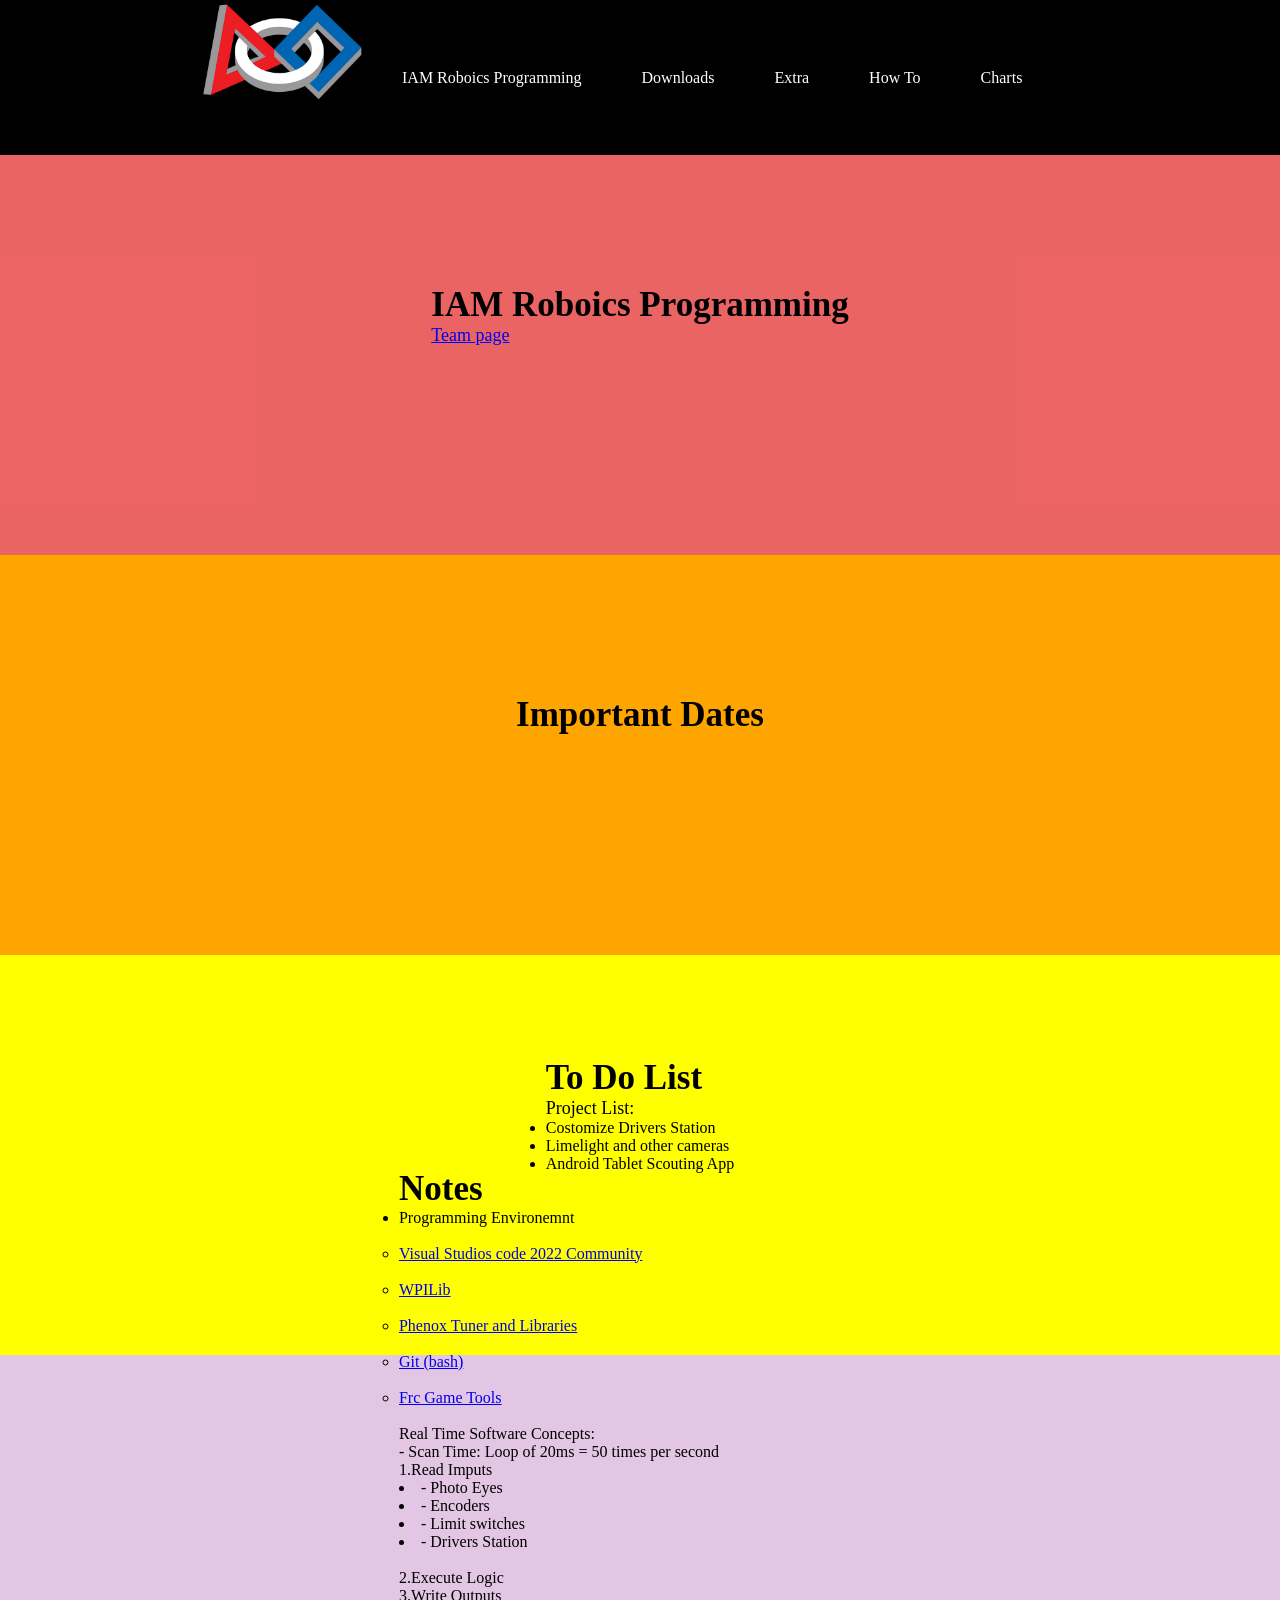
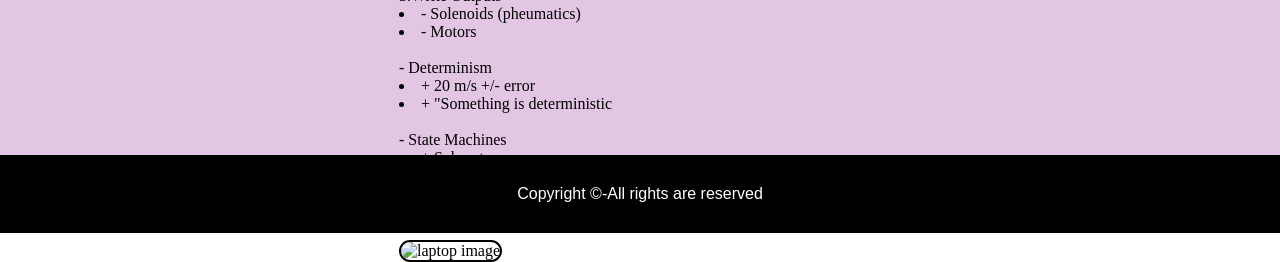
==== index.html @ 9db8d790 "more files" ====
<!-- Document type is HTML -->
<!DOCTYPE html> 

<!-- Beginning of document-->
<html lang="en">

<head>
    <title>
        IAM Robotics 4810
    </title>
    <link href="css/styles.css" rel="stylesheet">


        <link href="css/styles.css" rel="stylesheet">
        <link rel="icon" type="image/x-icon" href="images/favicon.ico.png">
  
        <!-- So info displays correctly on all devices/computers -->
        <meta charset="UTF-8">
        <meta http-equiv="X-UA-Compatible" content="IE=edge">
        <meta name="viewport" content="width=device-width, initial-scale=1.0">


</head>

<body>
    <nav class="navbar background">
        <ul class="nav-list">
            <div class="logo">
                <img src="images/first.png.webp">
            </div>

                <li><a href="#prg">IAM Roboics Programming</a></li>   
                <li><a href="html/downloads.html">Downloads</a></li>
                <li><a href="html/extra.html">Extra</a></li>
                <li><a href="html/how_to.html">How To</a></li>
                <li><a href="#charts">Charts</a></li>

        </ul>
    </nav>

    <!----------------------------------------------------------------------------------------------------------------------------
    ------------------------------------------------------------------------------------------------------------------------------
    ----------------------------------------------------------------------------------------------------------------------------->

    <section class="firstsection">
        <div class="box-main">
            <div class="firstHalf">
                <h1 class="text-big" id="prg">
                    IAM Roboics Programming
                </h1>
                <p class="text-small">
                    <a href="https://www.iamrobot4810.org/">Team page</a>
                </p>
 
 
            </div>
        </div>
    </section>
 
<!----------------------------------------------------------------------------------------------------------------------------
------------------------------------------------------------------------------------------------------------------------------
----------------------------------------------------------------------------------------------------------------------------->

    <section class="secondsection">
        <div class="box-main">
            <div class="secondHalf">
                <h1 class="text-big" id="dates">
                    Important Dates
                </h1>
                <p class="text-small">
        
                </p>
  
            </div>
        </div>
    </section>


    <!----------------------------------------------------------------------------------------------------------------------------
    ------------------------------------------------------------------------------------------------------------------------------
    ----------------------------------------------------------------------------------------------------------------------------->

    <section class="thirdsection">
        <div class="box-main">
            <div class="secondHalf">
                <h1 class="text-big" id="todo">
                    To Do List
                </h1>
                <p class="text-small">
                    
                    Project List:
                    <ul>
                        <li>Costomize Drivers Station</li>
                        <li>Limelight and other cameras</li>
                        <li>Android Tablet Scouting App</li>
                    </ul>
                </p>
            </div>
        </div>
    </section>


    <!----------------------------------------------------------------------------------------------------------------------------
    ------------------------------------------------------------------------------------------------------------------------------
    ----------------------------------------------------------------------------------------------------------------------------->

    <!--
    <section class="fourthsection">
        <div class="box-main">
            <div class="secondHalf">
                <h1 class="text-big" id="downloads">
                    Downloads
                </h1>
                <p class="text-small">

                    <li><a href="https://visualstudio.microsoft.com/thank-you-downloading-visual-studio/?sku=Community&channel=Release&version=VS2022&source=VSLandingPage&cid=2030&passive=false">Visual Studios Community </a></li>
                    <br>
                    <li><a href="https://https://github.com/wpilibsuite/allwpilib/releases/tag/v2022.4.1">WPILIB</a></li>
                    <br>
                    <li><a href="https://git-scm.com/downloads">Git</a></li>
                    <br>
                    <li><a href="https://store.ctr-electronics.com/software/">Phoenix libraries and tuner</a></li>
                    <br>
                    <li><a href="https://www.ni.com/en-us/support/downloads/drivers/download.frc-game-tools.html#440024/">Frc game tools</a></li>
                    <br>

                </p>
 
 
            </div>
        </div>
    </section>
    -->


    <section class="sixthsection">
        <div class="box-main">
            <div class="secondHalf">
                <h1 class="text-big" id="notes">
                    Notes
                    <br>
                </h1>
                <p class="text-small">

                    <ul>
                        <li>Programming Environemnt</li>
                        <br>
                            <ul>

                                <li>
                                    <a href="https://visualstudio.microsoft.com/vs/community/">Visual Studios code 2022 Community</a>
                                </li>
                                <br>
                                <li>
                                    <a href="https://github.com/wpilibsuite/allwpilib/releases">WPILib</a>
                                </li>   
                                <br>                       
                                <li>
                                    <a href="https://store.ctr-electronics.com/software/">Phenox Tuner and Libraries</a>
                                </li>
                                <br>
                                <li> 
                                    <a href="https://git-scm.com/downloads">Git (bash)</a>
                                </li>
                                <br>
                                <li>
                                    <a href="https://www.ni.com/en-us/support/downloads/drivers/download.frc-game-tools.html#440024">Frc Game Tools</a>
                                </li>
                                <br>
                    

                                </li>
                            </ul>
                    </ul>


                    Real Time Software Concepts:
                    <br>
                    - Scan Time: Loop of 20ms = 50 times per second
                    <br>
                            1.Read Imputs
                                <li>- Photo Eyes</li>
                                <li> - Encoders</li>
                                <li> - Limit switches</li>
                                <li>- Drivers Station</li>
                                <br>
                            2.Execute Logic
                            <br>
                            3.Write Outputs
                            <br>
                            <li>- Solenoids (pheumatics)</li>
                            <li>- Motors</li>
                            <br>
            

                    - Determinism
                         <li>+ 20 m/s +/- error</li>
                         <li>+ "Something is deterministic</li>
                        <br>


                    - State Machines
                        <li>+ Subsystems</li>
                        <li>+ Chassis (stands alone w/ 4 motors. Does not share with anything else)</li> 
                        <br>

                        - Sensors (inputs and outputs)
                        <br>
                            
 
        <div class="thumbnail">
            <img src="img.png" alt="laptop image">
        </div>
    </section>
 
    <footer class="background">
        <p class="text-footer">
            Copyright ©-All rights are reserved
        </p>
 
 
    </footer>
</body>
 
<!-- End of document-->
</html>
---- css/styles.css ----
/*
<style>
*/

    * {
        margin: 0;
        padding: 0;
    }
 
    .navbar {
        display: flex;
        align-items: center;
        justify-content: center;
        position: sticky;
        top: 0;
        cursor: pointer;
    }
 
    .background {
        background: black;
        background-blend-mode: darken;
        background-size: cover;
    }
 
    .nav-list {
        width: 70%;
        display: flex;
        align-items: center;
    }
 
    .logo {
        display: flex;
        justify-content: center;
        align-items: center;
    }
 
    .logo img {
        width: 180px;
        border-radius: 50px;
    }
 
    .nav-list li {
        list-style: none;
        padding: 26px 30px;
    }
 
    .nav-list li a {
        text-decoration: none;
        color: white;
    }
 
    .nav-list li a:hover {
        color: grey;
    }
 
    .rightnav {
        width: 30%;
        text-align: right;
    }
 
   /*
    #search {
        padding: 5px;
        font-size: 17px;
        border: 2px solid grey;
        border-radius: 9px;
    }
    */
 
    .firstsection {
        background-color: rgba(227, 31, 31, 0.692);
        height: 400px;
    }
 
    .secondsection {
        background-color: orange;
        height: 400px;
    }

    .thirdsection {
      background-color: yellow;
      height: 400px;
    }

    .fourthsection {
        background-color: green;
        height: 400px;
    }

    .fifthsection {
        background-color: rgba(0, 0, 255, 0.207);
        height: 400px;
    }
    .sixthsection {
        background-color: rgba(128, 0, 128, 0.223);
        height: 400px;
    }

    .seventhsection {
        background-color: plum;
        height: 400px;
    }




    .box-main {
        display: flex;
        justify-content: center;
        align-items: center;
        color: black;
        max-width: 80%;
        margin: auto;
        height: 80%;
    }
 
    .firsthalf {
        width: 100%;
        display: flex;
        flex-direction: column;
        justify-content: center;
    }
 
    .secondhalf {
        width: 30%;
    }
 
    .secondhalf img {
        width: 70%;
        border: 4px solid white;
        border-radius: 150px;
        display: block;
        margin: auto;
    }
 
    .text-big {
        font-family: 'Piazzolla', serif;
        font-weight: bold;
        font-size: 35px;
    }
 
    .text-small {
        font-size: 18px;
        color: black;
    }
 
    .btn {
        padding: 8px 20px;
        margin: 7px 0;
        border: 2px solid white;
        border-radius: 8px;
        background: none;
        color: white;
        cursor: pointer;
    }
 
    .btn-sm {
        padding: 6px 10px;
        vertical-align: middle;
    }
 
    .section {
        height: 400px;
        display: flex;
        align-items: center;
        justify-content: center;
        max-width: 90%;
        margin: auto;
    }
 
    .section-Left {
        flex-direction: row-reverse;
    }
 
    .paras {
        padding: 0px 65px;
    }
 
    .thumbnail img {
        width: 250px;
        border: 2px solid black;
        border-radius: 26px;
        margin-top: 19px;
    }
 
    .center {
        text-align: center;
    }
 
    .text-footer {
        text-align: center;
        padding: 30px 0;
        font-family: 'Ubuntu', sans-serif;
        display: flex;
        justify-content: center;
        color: white;
    }

/*
  </style>
*/










/*
body {
    background-color: rgb(255, 255, 255);
    border: 2px rgb(102, 83, 231);
    padding: 30px;
  }
  h1 {
    color: rgb(0, 0, 0);
  }
  p {
    color: rgb(0, 0, 0);
  }



  ul {
    list-style-type: none;
    margin: 0;
    padding: 0;
    overflow: hidden;
    background-color: rgb(255, 255, 255);
  }
  
  li {
    float: left;
  }
  
  li a {
    display: block;
    color: rgba(141, 145, 242, 0.342);
    text-align: center;
    padding: 14px 16px;
    text-decoration: none;
  }

  */
  
  /* Change the link color to #111 (black) on hover */

  /*
  li a:hover {
    background-color: rgba(17, 17, 17, 0.299);
  }

  .active {
    background-color: #04AA6D;
    color: white;
  }

  */
---- css/styles.css ----
/*
<style>
*/

    * {
        margin: 0;
        padding: 0;
    }
 
    .navbar {
        display: flex;
        align-items: center;
        justify-content: center;
        position: sticky;
        top: 0;
        cursor: pointer;
    }
 
    .background {
        background: black;
        background-blend-mode: darken;
        background-size: cover;
    }
 
    .nav-list {
        width: 70%;
        display: flex;
        align-items: center;
    }
 
    .logo {
        display: flex;
        justify-content: center;
        align-items: center;
    }
 
    .logo img {
        width: 180px;
        border-radius: 50px;
    }
 
    .nav-list li {
        list-style: none;
        padding: 26px 30px;
    }
 
    .nav-list li a {
        text-decoration: none;
        color: white;
    }
 
    .nav-list li a:hover {
        color: grey;
    }
 
    .rightnav {
        width: 30%;
        text-align: right;
    }
 
   /*
    #search {
        padding: 5px;
        font-size: 17px;
        border: 2px solid grey;
        border-radius: 9px;
    }
    */
 
    .firstsection {
        background-color: rgba(227, 31, 31, 0.692);
        height: 400px;
    }
 
    .secondsection {
        background-color: orange;
        height: 400px;
    }

    .thirdsection {
      background-color: yellow;
      height: 400px;
    }

    .fourthsection {
        background-color: green;
        height: 400px;
    }

    .fifthsection {
        background-color: rgba(0, 0, 255, 0.207);
        height: 400px;
    }
    .sixthsection {
        background-color: rgba(128, 0, 128, 0.223);
        height: 400px;
    }

    .seventhsection {
        background-color: plum;
        height: 400px;
    }




    .box-main {
        display: flex;
        justify-content: center;
        align-items: center;
        color: black;
        max-width: 80%;
        margin: auto;
        height: 80%;
    }
 
    .firsthalf {
        width: 100%;
        display: flex;
        flex-direction: column;
        justify-content: center;
    }
 
    .secondhalf {
        width: 30%;
    }
 
    .secondhalf img {
        width: 70%;
        border: 4px solid white;
        border-radius: 150px;
        display: block;
        margin: auto;
    }
 
    .text-big {
        font-family: 'Piazzolla', serif;
        font-weight: bold;
        font-size: 35px;
    }
 
    .text-small {
        font-size: 18px;
        color: black;
    }
 
    .btn {
        padding: 8px 20px;
        margin: 7px 0;
        border: 2px solid white;
        border-radius: 8px;
        background: none;
        color: white;
        cursor: pointer;
    }
 
    .btn-sm {
        padding: 6px 10px;
        vertical-align: middle;
    }
 
    .section {
        height: 400px;
        display: flex;
        align-items: center;
        justify-content: center;
        max-width: 90%;
        margin: auto;
    }
 
    .section-Left {
        flex-direction: row-reverse;
    }
 
    .paras {
        padding: 0px 65px;
    }
 
    .thumbnail img {
        width: 250px;
        border: 2px solid black;
        border-radius: 26px;
        margin-top: 19px;
    }
 
    .center {
        text-align: center;
    }
 
    .text-footer {
        text-align: center;
        padding: 30px 0;
        font-family: 'Ubuntu', sans-serif;
        display: flex;
        justify-content: center;
        color: white;
    }

/*
  </style>
*/










/*
body {
    background-color: rgb(255, 255, 255);
    border: 2px rgb(102, 83, 231);
    padding: 30px;
  }
  h1 {
    color: rgb(0, 0, 0);
  }
  p {
    color: rgb(0, 0, 0);
  }



  ul {
    list-style-type: none;
    margin: 0;
    padding: 0;
    overflow: hidden;
    background-color: rgb(255, 255, 255);
  }
  
  li {
    float: left;
  }
  
  li a {
    display: block;
    color: rgba(141, 145, 242, 0.342);
    text-align: center;
    padding: 14px 16px;
    text-decoration: none;
  }

  */
  
  /* Change the link color to #111 (black) on hover */

  /*
  li a:hover {
    background-color: rgba(17, 17, 17, 0.299);
  }

  .active {
    background-color: #04AA6D;
    color: white;
  }

  */
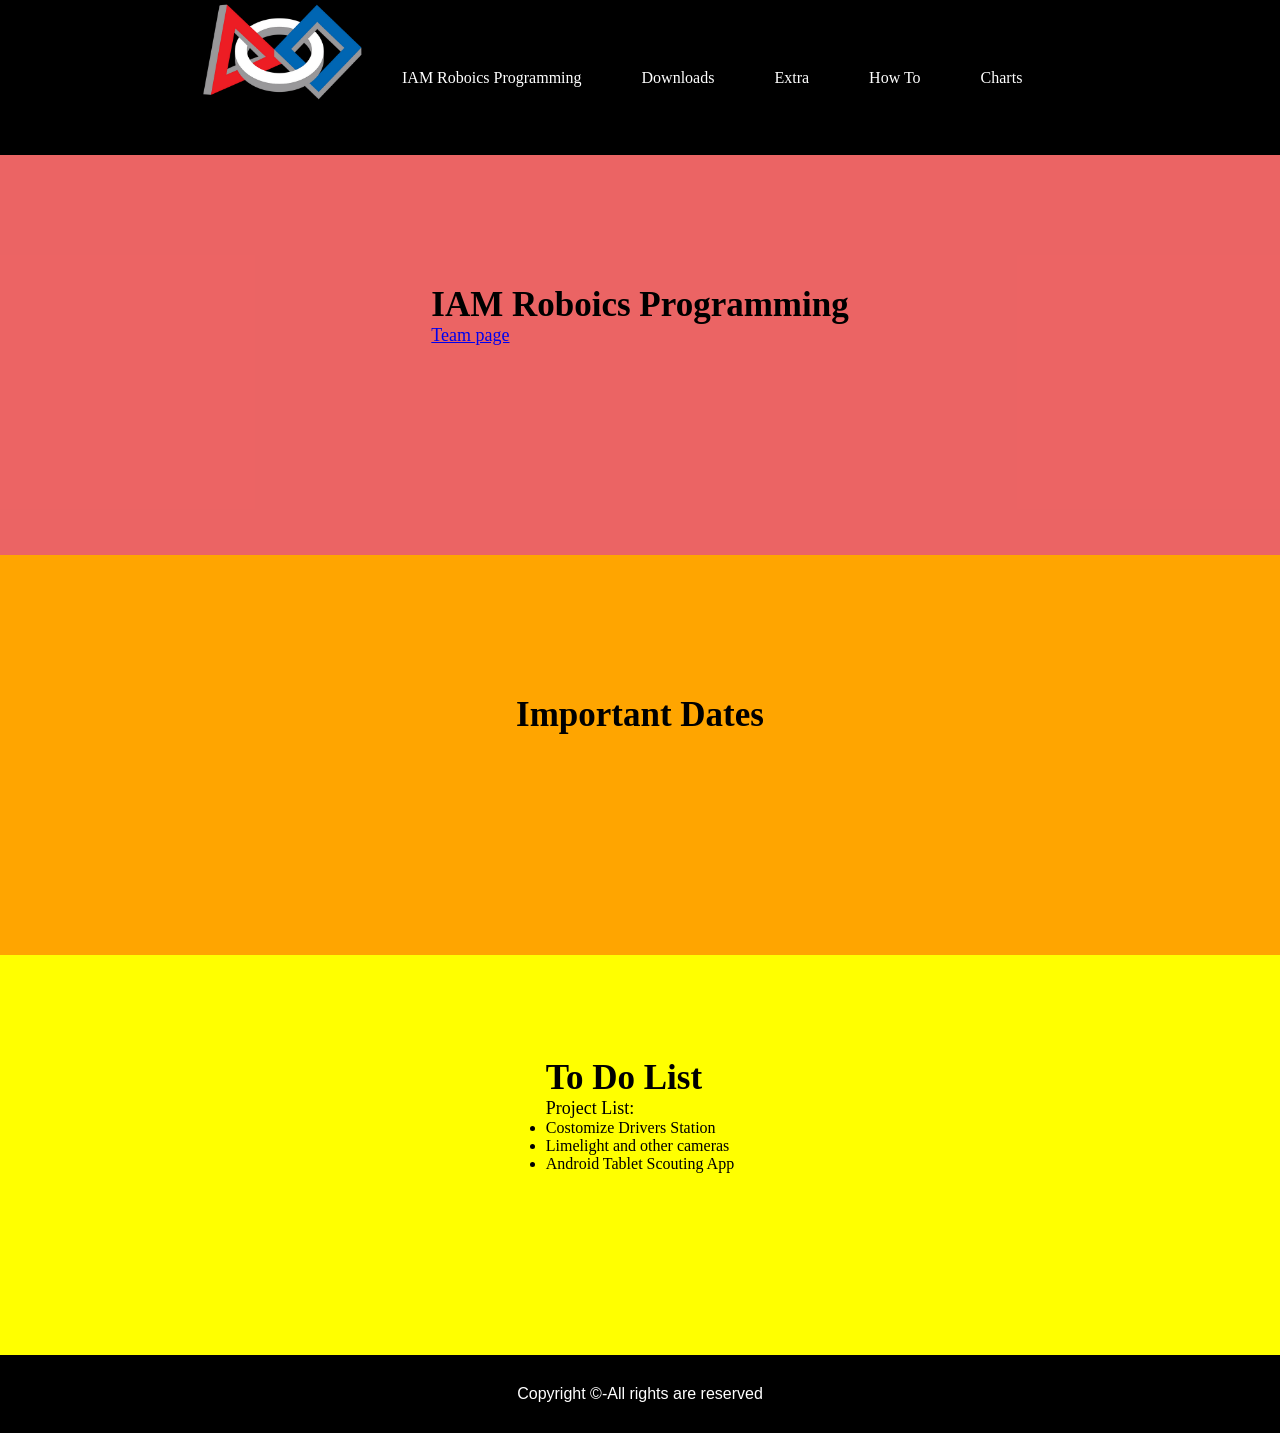
==== commit 36d5f8ed: "Update index.html" ====
--- a/index.html
+++ b/index.html
@@ -133,6 +133,8 @@
     </section>
     -->
 
+
+    <!--
 
     <section class="sixthsection">
         <div class="box-main">
@@ -213,15 +215,12 @@
             <img src="img.png" alt="laptop image">
         </div>
     </section>
+-->
  
     <footer class="background">
         <p class="text-footer">
             Copyright ©-All rights are reserved
         </p>
- 
- 
     </footer>
 </body>
- 
-<!-- End of document-->
-</html>
+</html>  <!-- End of document-->
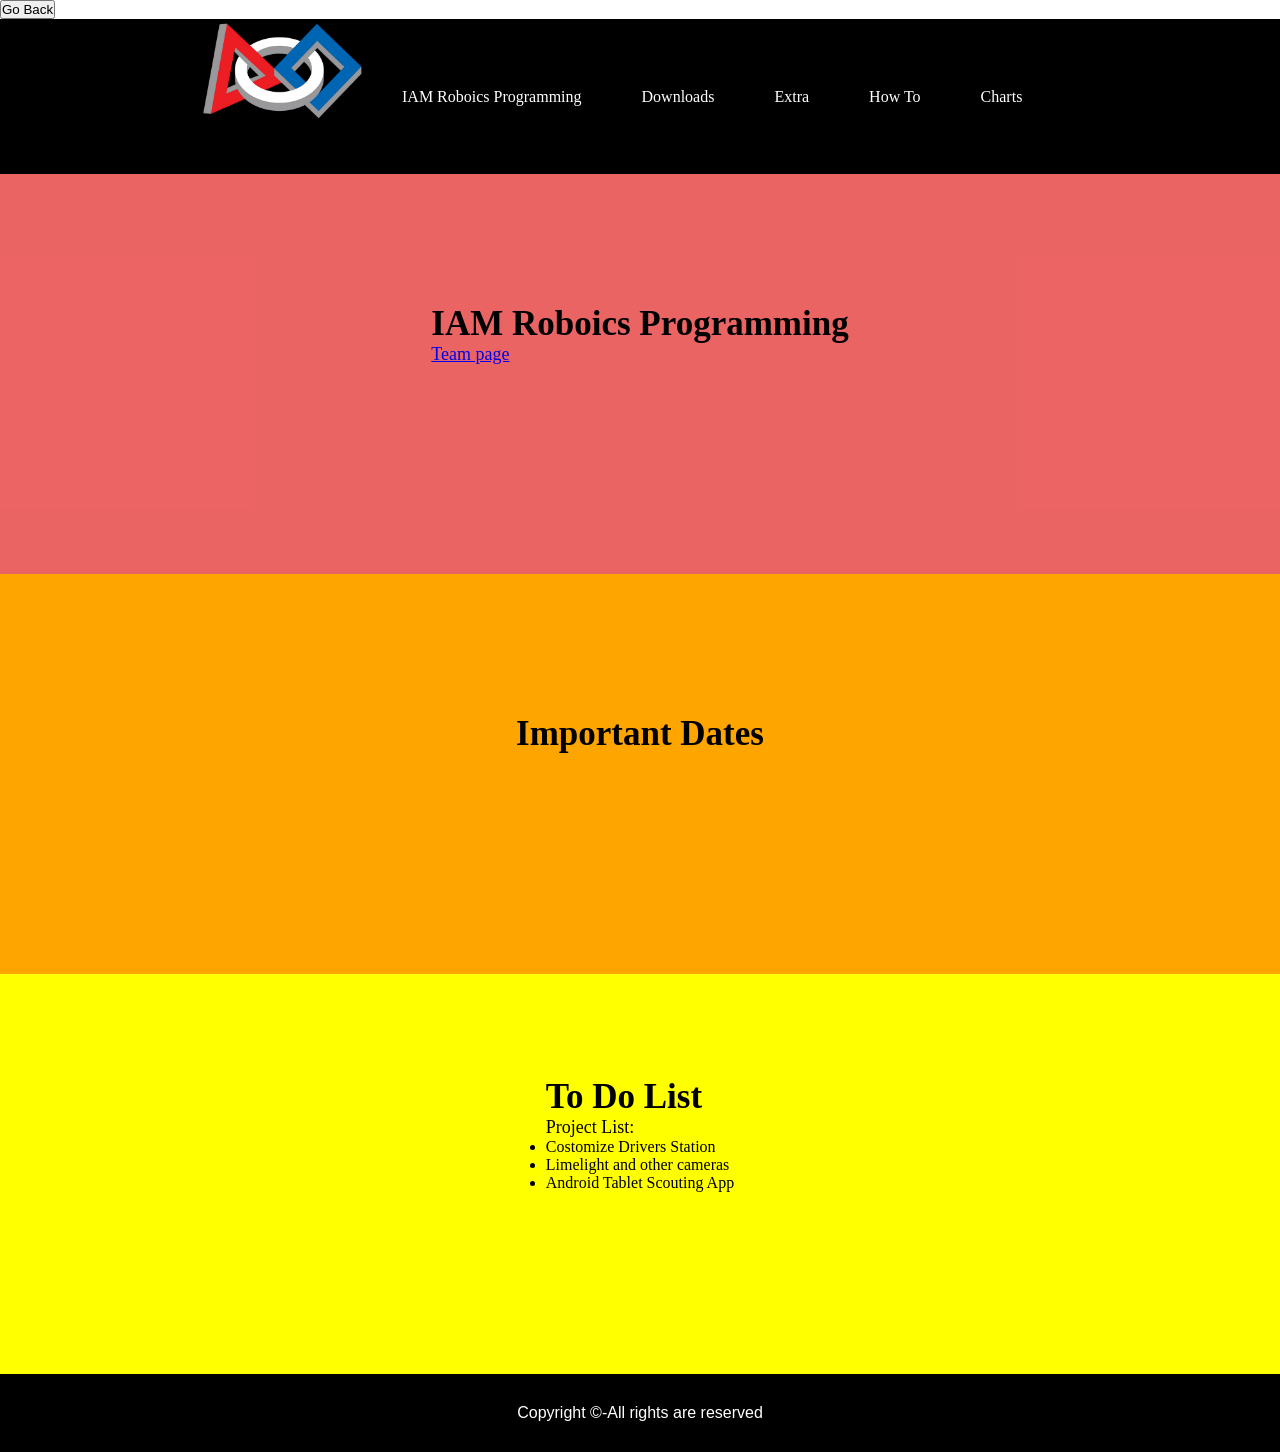
==== commit 81894e4d: "yay" ====
--- a/index.html
+++ b/index.html
@@ -1,9 +1,9 @@
-
 <!-- Document type is HTML -->
 <!DOCTYPE html> 
 
 <!-- Beginning of document-->
 <html lang="en">
+    <button onclick="history.back()">Go Back</button>
 
 <head>
     <title>
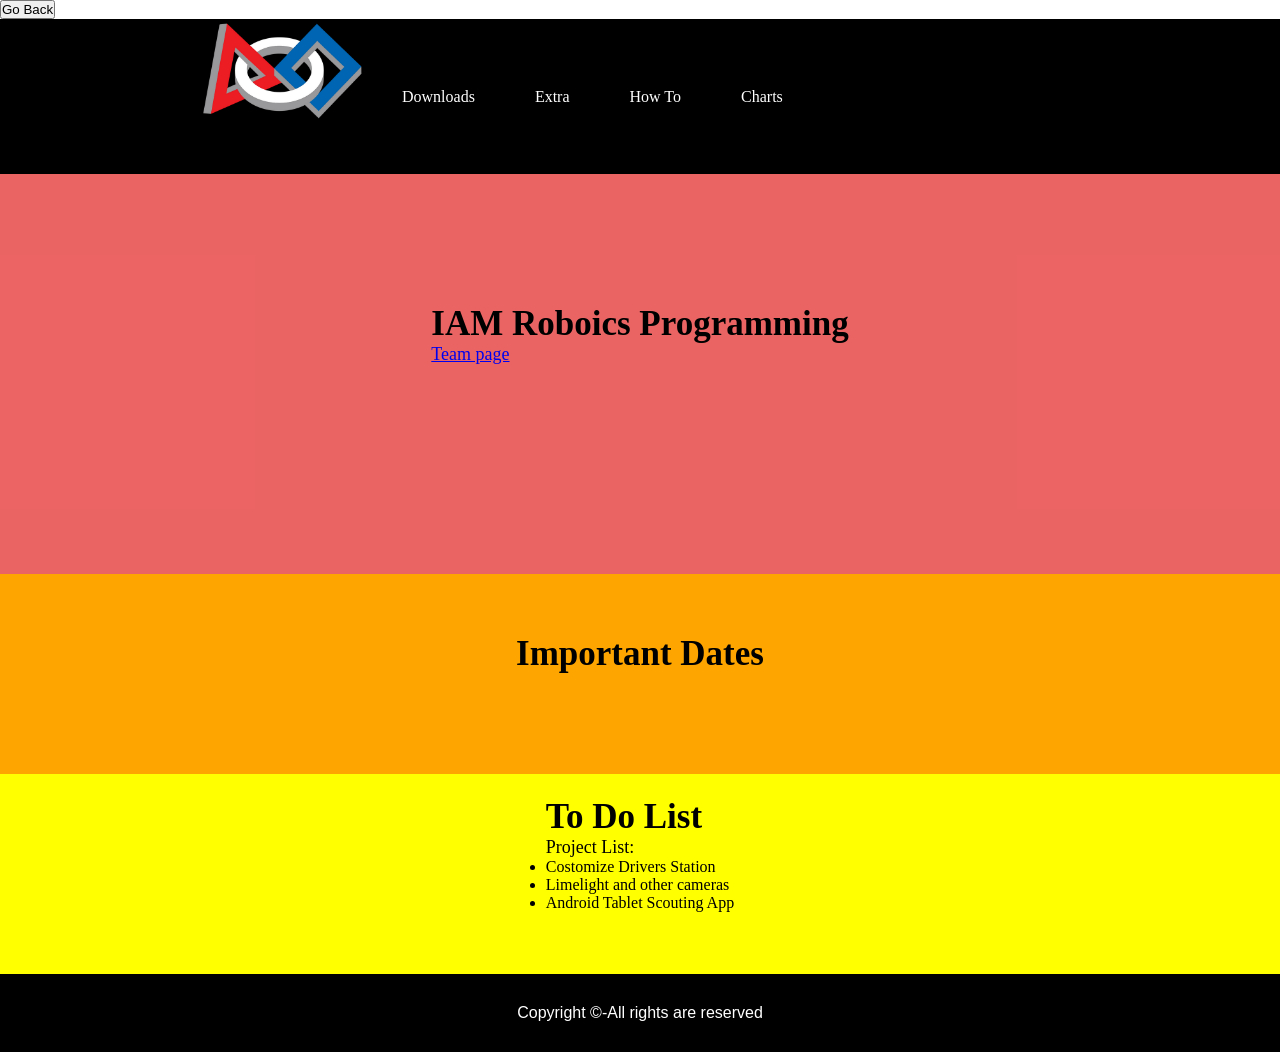
==== commit 75f88391: "uu change" ====
--- a/index.html
+++ b/index.html
@@ -3,17 +3,21 @@
 
 <!-- Beginning of document-->
 <html lang="en">
-    <button onclick="history.back()">Go Back</button>
+
 
 <head>
+     <button onclick="history.back()">Go Back</button>   
     <title>
-        IAM Robotics 4810
+        
+        Buba is poopy 
+
+
+        <!--IAM Robotics 4810   -->
     </title>
     <link href="css/styles.css" rel="stylesheet">
 
 
-        <link href="css/styles.css" rel="stylesheet">
-        <link rel="icon" type="image/x-icon" href="images/favicon.ico.png">
+       <link rel="icon" type="image/x-icon" href="images/favicon.ico.png">
   
         <!-- So info displays correctly on all devices/computers -->
         <meta charset="UTF-8">
@@ -30,7 +34,7 @@
                 <img src="images/first.png.webp">
             </div>
 
-                <li><a href="#prg">IAM Roboics Programming</a></li>   
+               <!--  <li><a href="#prg">IAM Roboics Programming</a></li> -->  
                 <li><a href="html/downloads.html">Downloads</a></li>
                 <li><a href="html/extra.html">Extra</a></li>
                 <li><a href="html/how_to.html">How To</a></li>
--- a/css/styles.css
+++ b/css/styles.css
@@ -75,31 +75,31 @@
  
     .secondsection {
         background-color: orange;
-        height: 400px;
+        height: 200px;
     }
 
     .thirdsection {
       background-color: yellow;
-      height: 400px;
+      height: 200px;
     }
 
     .fourthsection {
         background-color: green;
-        height: 400px;
+        height: 200px;
     }
 
     .fifthsection {
         background-color: rgba(0, 0, 255, 0.207);
-        height: 400px;
+        height: 200px;
     }
     .sixthsection {
         background-color: rgba(128, 0, 128, 0.223);
-        height: 400px;
+        height: 200px;
     }
 
     .seventhsection {
         background-color: plum;
-        height: 400px;
+        height: 200px;
     }
 
 
@@ -197,67 +197,7 @@
         color: white;
     }
 
-/*
-  </style>
-*/
-
-
-
-
-
-
-
-
-
-
-/*
-body {
-    background-color: rgb(255, 255, 255);
-    border: 2px rgb(102, 83, 231);
-    padding: 30px;
-  }
-  h1 {
-    color: rgb(0, 0, 0);
-  }
-  p {
-    color: rgb(0, 0, 0);
-  }
-
-
-
-  ul {
-    list-style-type: none;
-    margin: 0;
-    padding: 0;
-    overflow: hidden;
-    background-color: rgb(255, 255, 255);
-  }
-  
-  li {
-    float: left;
-  }
-  
-  li a {
-    display: block;
-    color: rgba(141, 145, 242, 0.342);
-    text-align: center;
-    padding: 14px 16px;
-    text-decoration: none;
-  }
-
-  */
-  
-  /* Change the link color to #111 (black) on hover */
-
-  /*
-  li a:hover {
-    background-color: rgba(17, 17, 17, 0.299);
-  }
-
-  .active {
-    background-color: #04AA6D;
-    color: white;
-  }
-
-  */
-  
+
+
+
+
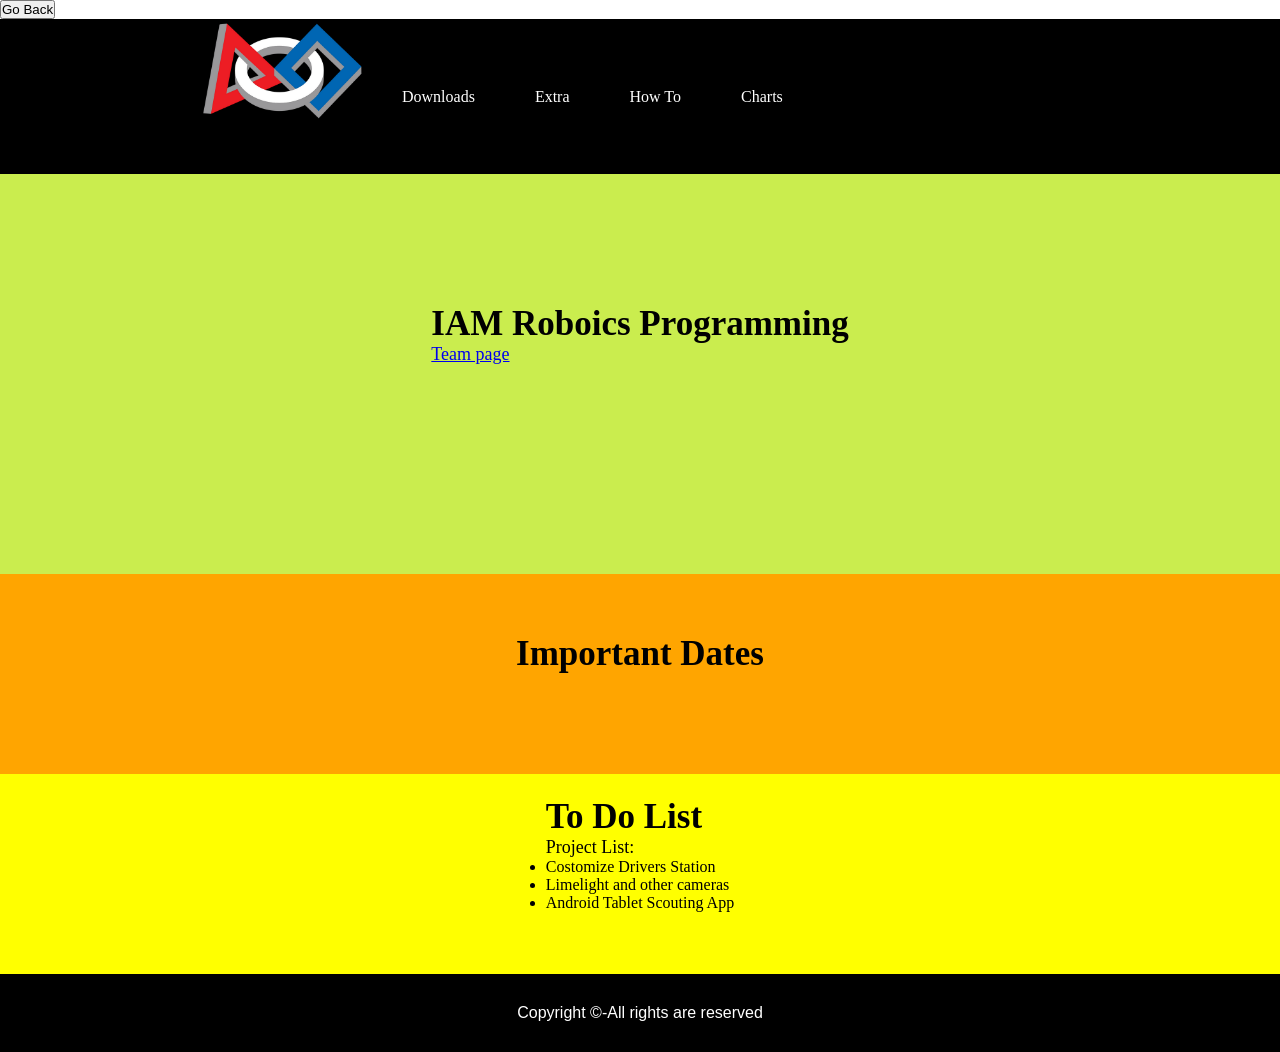
==== commit 399a2835: "d" ====
--- a/index.html
+++ b/index.html
@@ -8,11 +8,7 @@
 <head>
      <button onclick="history.back()">Go Back</button>   
     <title>
-        
-        Buba is poopy 
-
-
-        <!--IAM Robotics 4810   -->
+        IAM Robotics 4810 
     </title>
     <link href="css/styles.css" rel="stylesheet">
 
--- a/css/styles.css
+++ b/css/styles.css
@@ -69,7 +69,7 @@
     */
  
     .firstsection {
-        background-color: rgba(227, 31, 31, 0.692);
+        background-color: rgba(183, 230, 13, 0.729);
         height: 400px;
     }
  
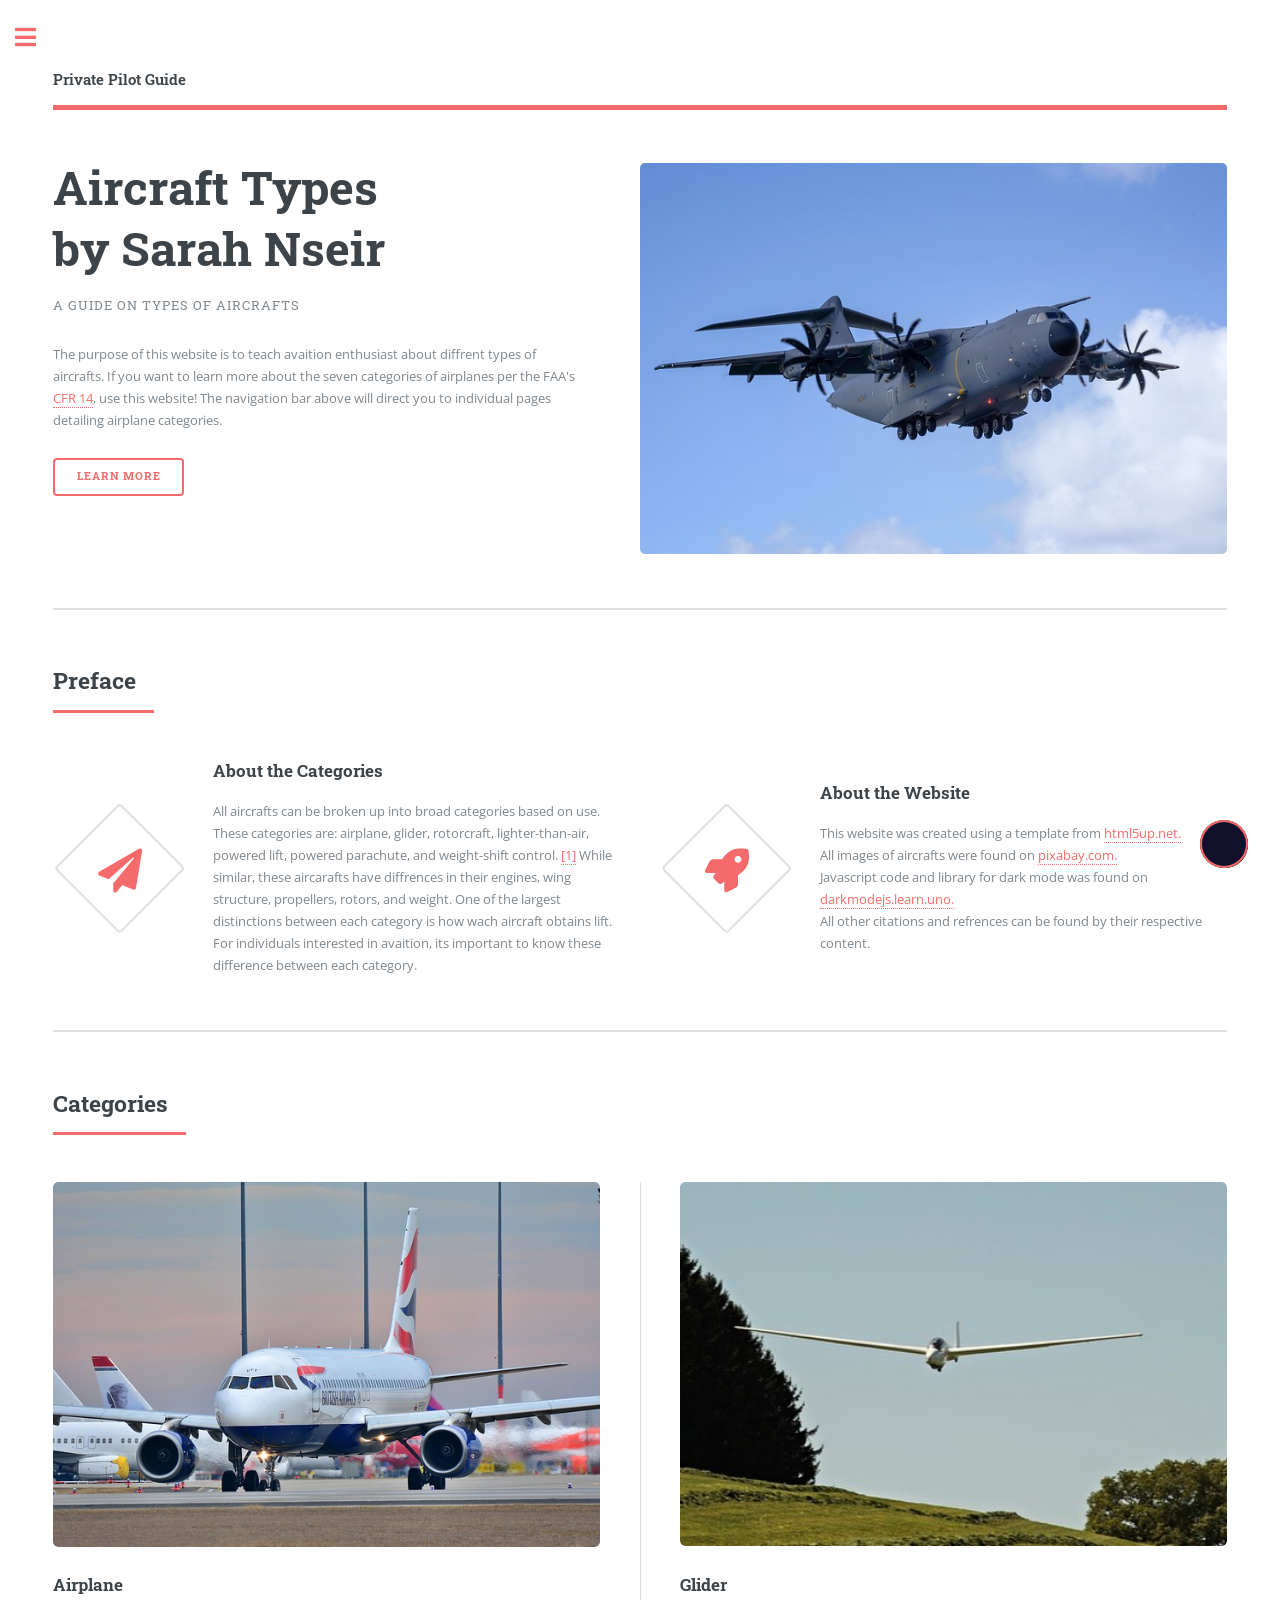
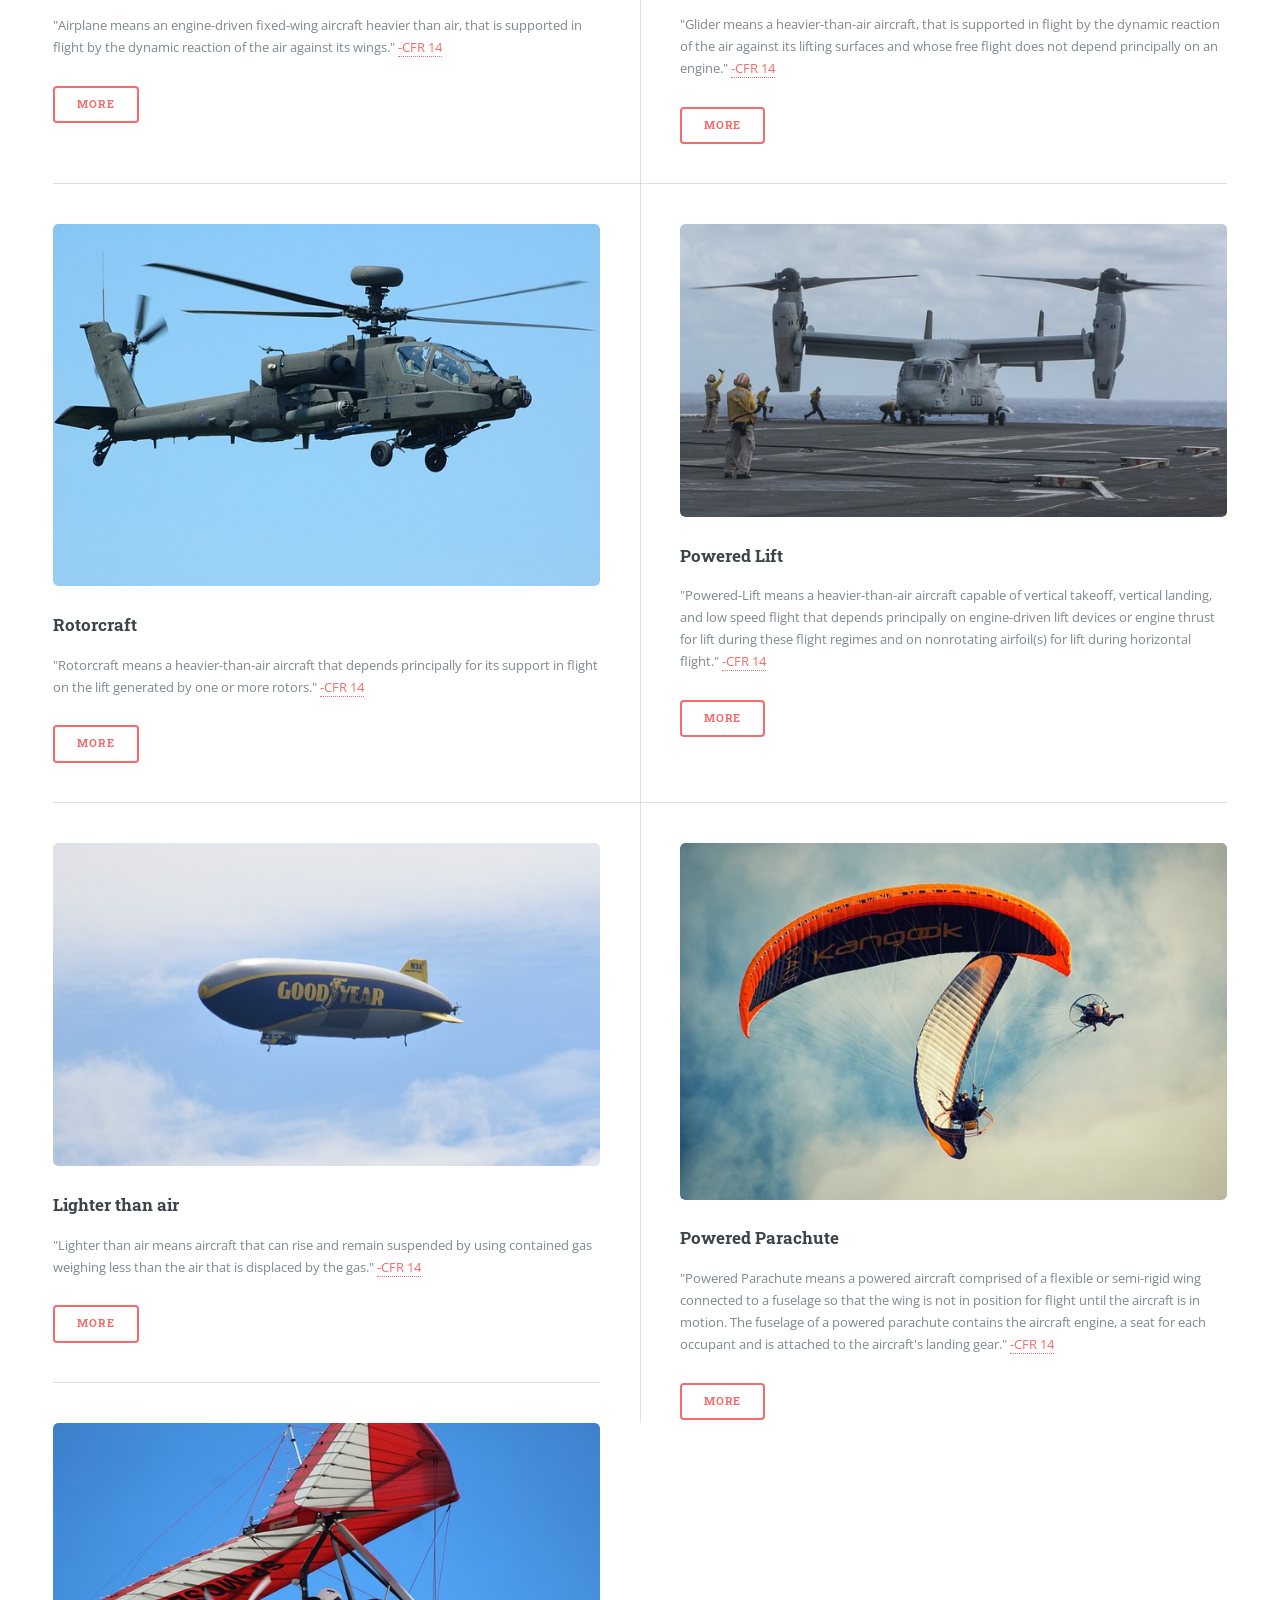
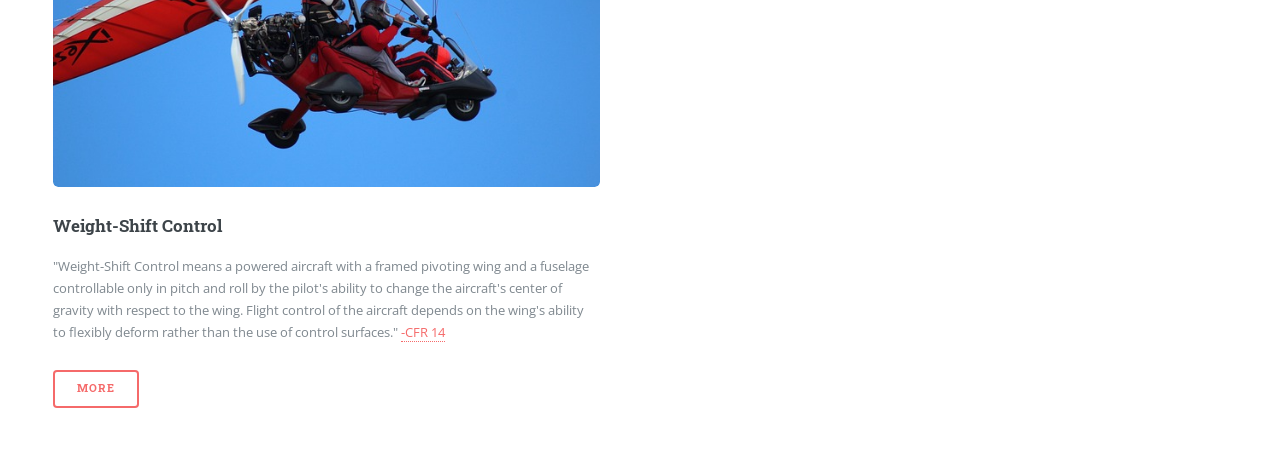
==== commit 99d04e1b: "first commit" ====
--- a/index.html
+++ b/index.html
@@ -1,226 +1,351 @@
-<!-- Document type is HTML -->
-<!DOCTYPE html> 
-
-<!-- Beginning of document-->
+<!DOCTYPE HTML>
+<!--
+	Editorial by HTML5 UP
+	html5up.net | @ajlkn
+	Free for personal and commercial use under the CCA 3.0 license (html5up.net/license)
+-->
 <html lang="en">
-
-
-<head>
-     <button onclick="history.back()">Go Back</button>   
-    <title>
-        IAM Robotics 4810 
-    </title>
-    <link href="css/styles.css" rel="stylesheet">
-
-
-       <link rel="icon" type="image/x-icon" href="images/favicon.ico.png">
-  
-        <!-- So info displays correctly on all devices/computers -->
-        <meta charset="UTF-8">
-        <meta http-equiv="X-UA-Compatible" content="IE=edge">
-        <meta name="viewport" content="width=device-width, initial-scale=1.0">
-
-
-</head>
-
-<body>
-    <nav class="navbar background">
-        <ul class="nav-list">
-            <div class="logo">
-                <img src="images/first.png.webp">
-            </div>
-
-               <!--  <li><a href="#prg">IAM Roboics Programming</a></li> -->  
-                <li><a href="html/downloads.html">Downloads</a></li>
-                <li><a href="html/extra.html">Extra</a></li>
-                <li><a href="html/how_to.html">How To</a></li>
-                <li><a href="#charts">Charts</a></li>
-
-        </ul>
-    </nav>
-
-    <!----------------------------------------------------------------------------------------------------------------------------
-    ------------------------------------------------------------------------------------------------------------------------------
-    ----------------------------------------------------------------------------------------------------------------------------->
-
-    <section class="firstsection">
-        <div class="box-main">
-            <div class="firstHalf">
-                <h1 class="text-big" id="prg">
-                    IAM Roboics Programming
-                </h1>
-                <p class="text-small">
-                    <a href="https://www.iamrobot4810.org/">Team page</a>
-                </p>
- 
- 
-            </div>
-        </div>
-    </section>
- 
-<!----------------------------------------------------------------------------------------------------------------------------
-------------------------------------------------------------------------------------------------------------------------------
------------------------------------------------------------------------------------------------------------------------------>
-
-    <section class="secondsection">
-        <div class="box-main">
-            <div class="secondHalf">
-                <h1 class="text-big" id="dates">
-                    Important Dates
-                </h1>
-                <p class="text-small">
-        
-                </p>
-  
-            </div>
-        </div>
-    </section>
-
-
-    <!----------------------------------------------------------------------------------------------------------------------------
-    ------------------------------------------------------------------------------------------------------------------------------
-    ----------------------------------------------------------------------------------------------------------------------------->
-
-    <section class="thirdsection">
-        <div class="box-main">
-            <div class="secondHalf">
-                <h1 class="text-big" id="todo">
-                    To Do List
-                </h1>
-                <p class="text-small">
-                    
-                    Project List:
-                    <ul>
-                        <li>Costomize Drivers Station</li>
-                        <li>Limelight and other cameras</li>
-                        <li>Android Tablet Scouting App</li>
-                    </ul>
-                </p>
-            </div>
-        </div>
-    </section>
-
-
-    <!----------------------------------------------------------------------------------------------------------------------------
-    ------------------------------------------------------------------------------------------------------------------------------
-    ----------------------------------------------------------------------------------------------------------------------------->
-
-    <!--
-    <section class="fourthsection">
-        <div class="box-main">
-            <div class="secondHalf">
-                <h1 class="text-big" id="downloads">
-                    Downloads
-                </h1>
-                <p class="text-small">
-
-                    <li><a href="https://visualstudio.microsoft.com/thank-you-downloading-visual-studio/?sku=Community&channel=Release&version=VS2022&source=VSLandingPage&cid=2030&passive=false">Visual Studios Community </a></li>
-                    <br>
-                    <li><a href="https://https://github.com/wpilibsuite/allwpilib/releases/tag/v2022.4.1">WPILIB</a></li>
-                    <br>
-                    <li><a href="https://git-scm.com/downloads">Git</a></li>
-                    <br>
-                    <li><a href="https://store.ctr-electronics.com/software/">Phoenix libraries and tuner</a></li>
-                    <br>
-                    <li><a href="https://www.ni.com/en-us/support/downloads/drivers/download.frc-game-tools.html#440024/">Frc game tools</a></li>
-                    <br>
-
-                </p>
- 
- 
-            </div>
-        </div>
-    </section>
-    -->
-
-
-    <!--
-
-    <section class="sixthsection">
-        <div class="box-main">
-            <div class="secondHalf">
-                <h1 class="text-big" id="notes">
-                    Notes
-                    <br>
-                </h1>
-                <p class="text-small">
-
-                    <ul>
-                        <li>Programming Environemnt</li>
-                        <br>
-                            <ul>
-
-                                <li>
-                                    <a href="https://visualstudio.microsoft.com/vs/community/">Visual Studios code 2022 Community</a>
-                                </li>
-                                <br>
-                                <li>
-                                    <a href="https://github.com/wpilibsuite/allwpilib/releases">WPILib</a>
-                                </li>   
-                                <br>                       
-                                <li>
-                                    <a href="https://store.ctr-electronics.com/software/">Phenox Tuner and Libraries</a>
-                                </li>
-                                <br>
-                                <li> 
-                                    <a href="https://git-scm.com/downloads">Git (bash)</a>
-                                </li>
-                                <br>
-                                <li>
-                                    <a href="https://www.ni.com/en-us/support/downloads/drivers/download.frc-game-tools.html#440024">Frc Game Tools</a>
-                                </li>
-                                <br>
-                    
-
-                                </li>
-                            </ul>
-                    </ul>
-
-
-                    Real Time Software Concepts:
-                    <br>
-                    - Scan Time: Loop of 20ms = 50 times per second
-                    <br>
-                            1.Read Imputs
-                                <li>- Photo Eyes</li>
-                                <li> - Encoders</li>
-                                <li> - Limit switches</li>
-                                <li>- Drivers Station</li>
-                                <br>
-                            2.Execute Logic
-                            <br>
-                            3.Write Outputs
-                            <br>
-                            <li>- Solenoids (pheumatics)</li>
-                            <li>- Motors</li>
-                            <br>
-            
-
-                    - Determinism
-                         <li>+ 20 m/s +/- error</li>
-                         <li>+ "Something is deterministic</li>
-                        <br>
-
-
-                    - State Machines
-                        <li>+ Subsystems</li>
-                        <li>+ Chassis (stands alone w/ 4 motors. Does not share with anything else)</li> 
-                        <br>
-
-                        - Sensors (inputs and outputs)
-                        <br>
-                            
- 
-        <div class="thumbnail">
-            <img src="img.png" alt="laptop image">
-        </div>
-    </section>
--->
- 
-    <footer class="background">
-        <p class="text-footer">
-            Copyright ©-All rights are reserved
-        </p>
-    </footer>
-</body>
-</html>  <!-- End of document-->
+	<head>
+		<title>Aircrafts</title>
+		<meta charset="utf-8">
+		<meta name="viewport" content="width=device-width, initial-scale=1, user-scalable=no">
+		<link rel="stylesheet" href="assets/css/main.css">
+	</head>
+	<body class="is-preload">
+
+		<!-- Wrapper -->
+			<div id="wrapper">
+
+				<!-- Main -->
+					<div id="main">
+						<div class="inner">
+
+							<!-- Header -->
+								<header id="header">
+									<a href="index.html" class="logo"><strong>Private Pilot Guide</strong> </a>
+									<!--<ul class="icons">
+										<li><a href="#" class="icon brands fa-twitter"><span class="label">Twitter</span></a></li>
+										<li><a href="#" class="icon brands fa-facebook-f"><span class="label">Facebook</span></a></li>
+										<li><a href="#" class="icon brands fa-snapchat-ghost"><span class="label">Snapchat</span></a></li>
+										<li><a href="#" class="icon brands fa-instagram"><span class="label">Instagram</span></a></li>
+										<li><a href="#" class="icon brands fa-medium-m"><span class="label">Medium</span></a></li>
+									</ul>-->
+								</header>
+
+							<!-- Banner -->
+								<section id="banner">
+									<div class="content">
+										<header>
+											<h1>Aircraft Types<br>
+											by Sarah Nseir</h1>
+											<p>A guide on types of aircrafts</p>
+										</header>
+										<p>
+											The purpose of this website is to teach avaition enthusiast about diffrent types of aircrafts.
+											If you want to learn more about the seven categories of airplanes per the FAA's <a href="https://www.ecfr.gov/current/title-14">CFR 14</a>, use this website!
+											The navigation bar above will direct you to individual pages detailing airplane categories.
+										</p>
+										<ul class="actions">
+											<li><a href="#learnmore" class="button big">Learn More</a></li>
+										</ul>
+									</div>
+									<span class="image object">
+										<img src="images/a400m.jpg" alt="A400m aircraft midflight" title="A400m aircraft midflight">
+									</span>
+								</section>
+
+							<!-- Section -->
+								<section>
+									<header class="major">
+										<h2>Preface</h2>
+									</header>
+									<div class="features">
+										<!--<article>
+											<span class="icon fa-gem"></span>
+											<div class="content">
+												<h3>Portitor ullamcorper</h3>
+												<p>Aenean ornare velit lacus, ac varius enim lorem ullamcorper dolore. Proin aliquam facilisis ante interdum. Sed nulla amet lorem feugiat tempus aliquam.</p>
+											</div>
+										</article>-->
+										<article>
+											<span class="icon solid fa-paper-plane"></span>
+											<div class="content">
+												<h3>About the Categories</h3>
+												<p>All aircrafts can be broken up into broad categories based on use. 
+													These categories are: airplane, glider, rotorcraft, lighter-than-air, powered lift, powered parachute, and weight-shift control. <a href="#c1">[1]</a> 
+													While similar, these aircarafts have diffrences in their engines, wing structure, propellers, rotors, and weight. One of the largest distinctions between each category is how wach aircraft obtains lift.
+													For individuals interested in avaition, its important to know these difference between each category.</p>
+											</div>
+										</article>
+										<article>
+											<span class="icon solid fa-rocket"></span>
+											<div class="content">
+												<h3>About the Website</h3>
+												<p>
+													This website was created using a template from <a href="https://html5up.net/editorial">html5up.net.</a><br>
+													All images of aircrafts were found on <a href="https://pixabay.com">pixabay.com.</a><br>
+													Javascript code and library for dark mode was found on <a href="https://darkmodejs.learn.uno/">darkmodejs.learn.uno.</a><br>
+													All other citations and refrences can be found by their respective content.
+												</p>
+											</div>
+										</article>
+
+										<!--<article>
+											<span class="icon solid fa-signal"></span>
+											<div class="content">
+												<h3>Sed magna finibus</h3>
+												<p>Aenean ornare velit lacus, ac varius enim lorem ullamcorper dolore. Proin aliquam facilisis ante interdum. Sed nulla amet lorem feugiat tempus aliquam.</p>
+											</div>
+										</article>-->
+									</div>
+								</section>
+
+							<!-- Section -->
+								<section id="learnmore">
+									<header class="major">
+										<h2>Categories</h2>
+									</header>
+									<div class="posts">
+										<article>
+											<a href="pages/planesGlider.html" class="image"><img src="images/airbus.jpg" alt="Commerical airplane parked in airport" title="commerical airplane parked in airport"></a>
+											<h3>Airplane</h3>
+											<p>"Airplane means an engine-driven fixed-wing aircraft heavier than air, that is supported in flight by the dynamic reaction of the air against its wings." <a href="https://www.ecfr.gov/current/title-14/chapter-I/subchapter-A/part-1/section-1.1#p-1.1(Airplane)">-CFR 14</a></p> 
+											<ul class="actions">
+												<li><a href="pages/planesGlider.html" class="button">More</a></li>
+											</ul>
+										</article>
+										<article>
+											<a href="pages/planesGlider.html" class="image"><img src="images/glider2.jpg" alt="glider mid flight" title="glider mid flight"></a>
+											<h3>Glider</h3>
+											<p>"Glider means a heavier-than-air aircraft, that is supported in flight by the dynamic reaction of the air against its lifting surfaces and whose free flight does not depend principally on an engine." <a href="https://www.ecfr.gov/current/title-14/chapter-I/subchapter-A/part-1/section-1.1#p-1.1(Glider)">-CFR 14</a></p>
+											<ul class="actions">
+												<li><a href="pages/planesGlider.html" class="button">More</a></li>
+											</ul>
+										</article>
+										<article>
+											<a href="pages/rotorLift.html" class="image"><img src="images/heloc.jpg" alt="helicopter mid-flight" title="helicopter mid-flight"></a>
+											<h3>Rotorcraft</h3>
+											<p>"Rotorcraft means a heavier-than-air aircraft that depends principally for its support in flight on the lift generated by one or more rotors." <a href="https://www.ecfr.gov/current/title-14/chapter-I/subchapter-A/part-1/section-1.1#p-1.1(Rotorcraft)">-CFR 14</a></p>
+											<ul class="actions">
+												<li><a href="pages/rotorLift.html" class="button">More</a></li>
+											</ul>
+										</article>
+										<article>
+											<a href="pages/rotorLift.html" class="image"><img src="images/osprey.jpg" alt="Bell Boeing V-22 Osprey on aircraft carrier" title="Bell Boeing V-22 Osprey on aircraft carrier"></a>
+											<h3>Powered Lift</h3>
+											<p>"Powered-Lift means a heavier-than-air aircraft capable of vertical takeoff, vertical landing, and low speed flight that depends principally on engine-driven lift devices or engine thrust for lift during these flight regimes and on nonrotating airfoil(s) for lift during horizontal flight." <a href="https://www.ecfr.gov/current/title-14/chapter-I/subchapter-A/part-1/section-1.1#p-1.1(Powered-lift)">-CFR 14</a></p>
+											<ul class="actions">
+												<li><a href="pages/rotorLift.html" class="button">More</a></li>
+											</ul>
+										</article>
+										<article>
+											<a href="pages/more.html" class="image"><img src="images/gyblimp.jpg" alt="Goodyear blimp" title="Goodyear blimp"></a>
+											<h3>Lighter than air</h3>
+											<p>"Lighter than air means aircraft that can rise and remain suspended by using contained gas weighing less than the air that is displaced by the gas." <a href="https://www.ecfr.gov/current/title-14/chapter-I/subchapter-A/part-1/section-1.1#p-1.1(Lighter-than-air%20aircraft)">-CFR 14</a></p>
+											<ul class="actions">
+												<li><a href="pages/more.html" class="button">More</a></li>
+											</ul>
+										</article>
+										<article>
+											<a href="pages/more.html" class="image"><img src="images/hangglider.jpg" alt="Two powered parachute aircrafts midflight" title="two powered parachute aircrafts midflight"></a>
+											<h3>Powered Parachute</h3>
+											<p>"Powered Parachute means a powered aircraft comprised of a flexible or semi-rigid wing connected to a fuselage so that the wing is not in position for flight until the aircraft is in motion. The fuselage of a powered parachute contains the aircraft engine, a seat for each occupant and is attached to the aircraft's landing gear." <a href="https://www.ecfr.gov/current/title-14/chapter-I/subchapter-A/part-1/section-1.1#p-1.1(Powered%20parachute)">-CFR 14</a></p>
+											<ul class="actions">
+												<li><a href="pages/more.html" class="button">More</a></li>
+											</ul>
+										</article>
+										<article>
+											<a href="pages/more.html" class="image"><img src="images/hgtrike.jpg" alt="trike midflight" title="trike midflight"></a>
+											<h3>Weight-Shift Control</h3>
+											<p>"Weight-Shift Control means a powered aircraft with a framed pivoting wing and a fuselage controllable only in pitch and roll by the pilot's ability to change the aircraft's center of gravity with respect to the wing. Flight control of the aircraft depends on the wing's ability to flexibly deform rather than the use of control surfaces." <a href="https://www.ecfr.gov/current/title-14/chapter-I/subchapter-A/part-1/section-1.1#p-1.1(Weight-shift-control%20aircraft)">-CFR 14</a></p>
+											<ul class="actions">
+												<li><a href="pages/more.html" class="button">More</a></li>
+											</ul>
+										</article>
+									</div>
+								</section>
+
+						</div>
+					</div>
+
+				<!-- Sidebar -->
+					<div id="sidebar">
+						<div class="inner">
+
+							<!-- Search -->
+								<section id="search" class="alt">
+									<form method="post" action="#">
+										<input type="text" name="query" id="query" placeholder="Search">
+									</form>
+								</section>							
+
+							<!-- Menu -->
+								<nav id="menu">
+									<header class="major">
+										<h2>Menu</h2>
+									</header>
+									<ul>
+										<li><a href="index.html">Homepage</a></li>
+										<!--<li><a href="generic.html">Generic</a></li>
+										<li><a href="elements.html">Elements</a></li>
+										-->
+										<li>
+											<span class="opener">Airplanes & Gliders</span>
+											<ul>
+												<li><a href="pages/planesGlider.html">Airplanes</a></li>
+												<li><a href="pages/planesGlider.html">Gliders</a></li>
+											</ul>
+										</li>
+										<li>
+											<span class="opener">Rotorcraft & Powered Lift</span>
+											<ul>
+												<li><a href="pages/rotorLift.html">Rotorcraft</a></li>
+												<li><a href="pages/rotorLift.html">Powered Lift</a></li>
+											</ul>
+										</li>
+										<li>
+											<span class="opener">More Aircrafts</span>
+											<ul>
+												<li><a href="pages/more.html">Lighter than Air</a></li>
+												<li><a href="pages/more.html">Powered Parachute</a></li>
+												<li><a href="pages/more.html">Weight-Shift Control</a></li>
+											</ul>
+										</li>
+										<li><a href="../home.htm">Course Homepage</a></li>
+									</ul>
+								</nav>
+
+							<!-- Section -->
+							<!--
+								<section>
+									<header class="major">
+										<h2>Resources</h2>
+									</header>
+									<div class="mini-posts">
+										<article>				
+											<a href="#" class="image"><img src="images/pic07.jpg" alt="" /></a>
+											<p>Aenean ornare velit lacus, ac varius enim lorem ullamcorper dolore aliquam.</p>
+										</article>
+										<article
+											<a href="#" class="image"><img src="images/pic08.jpg" alt="" /></a>
+											<p>Aenean ornare velit lacus, ac varius enim lorem ullamcorper dolore aliquam.</p>
+										</article>
+										<article>
+											<a href="#" class="image"><img src="images/pic09.jpg" alt="" /></a>
+											<p>Aenean ornare velit lacus, ac varius enim lorem ullamcorper dolore aliquam.</p>
+										</article>
+									</div>
+									<ul class="actions">
+										<li><a href="#" class="button">More</a></li>
+									</ul>
+								</section>
+							-->
+
+							
+<!--FORM-->
+							<!-- Section -->
+								<section>
+									<header class="major">
+										<h2>Get In Touch!</h2>
+									</header>
+										<h3>Inquires or website recommendations can be directed to the boxes below.</h3>
+										<p>I love feedback! Let me know what additional avaition information you want to know about. </p>
+										
+										<form method="post" action="mailto:sarahanseir@gmail.com" enctype="text/plain">
+											<div class="row gtr-uniform">
+												<div class="col-6 col-12-xsmall">
+													<input type="text" name="name" id="name" value="" required placeholder="Full Name">
+												</div>
+												<div class="col-6 col-12-xsmall">
+													<input type="email" name="email" id="email" value="" required placeholder="Email Address">
+												</div>
+
+												<div class="col-6 col-12-xsmall">
+													<input type="tel" name="phone" id="phone" value=""  placeholder="Phone Number">
+												</div>
+														<!-- Break -->
+														<!--
+														<div class="col-12">
+															<select name="demo-category" id="demo-category">
+																<option value="">- Category -</option>
+																<option value="1">Manufacturing</option>
+																<option value="1">Shipping</option>
+																<option value="1">Administration</option>
+																<option value="1">Human Resources</option>
+															</select>
+														</div>
+														-->
+														<!-- Break -->
+														<!--
+														<div class="col-4 col-12-small">
+															<input type="radio" id="demo-priority-low" name="demo-priority" checked>
+															<label for="demo-priority-low">Low</label>
+														</div>
+														<div class="col-4 col-12-small">
+															<input type="radio" id="demo-priority-normal" name="demo-priority">
+															<label for="demo-priority-normal">Normal</label>
+														</div>
+														<div class="col-4 col-12-small">
+															<input type="radio" id="demo-priority-high" name="demo-priority">
+															<label for="demo-priority-high">High</label>
+														</div
+														-->
+														<!-- Break -->
+														<!--
+														<div class="col-6 col-12-small">
+															<input type="checkbox" id="demo-copy" name="demo-copy">
+															<label for="demo-copy">Email me a copy</label>
+														</div>
+														<div class="col-6 col-12-small">
+															<input type="checkbox" id="demo-human" name="demo-human" checked>
+															<label for="demo-human">I am a human</label>
+														</div>
+														-->
+														<!-- Break -->
+												<div class="col-12">
+													<textarea name="message" id="message" placeholder="Enter Your Message" rows="6"></textarea>
+												</div>
+												<!-- Break -->
+												<div class="col-12">
+													<ul class="actions">
+														<li><input type="submit" value="Send Message" class="primary" /></li>
+														<li><input type="reset" value="Reset" /></li>
+													</ul>
+												</div>
+											</div>
+										</form>
+									</section>
+
+							<!-- Footer -->
+								<footer id="footer">
+									<p>
+										<a href="index.html">Aircraft Homepage </a>|<a href="pages/planesGlider.html"> Airplanes & Glider </a>|<a href="pages/rotorLift.html"> Rotorcraft & Powered Lift </a>|<a href="pages/more.html"> More </a>|<a href="../home.htm"> Course Homepage </a>
+									</p>
+									<P class="copyright">EDUCATIONAL ONLY, NO COMMERCIAL VALUE</P>
+									<p class="copyright">&copy; SarahNseir. All rights reserved. Demo Images: <a href="https://unsplash.com">Unsplash</a>. Design: <a href="https://html5up.net">HTML5 UP</a>. Project 2 Images: <a href="https://pixabay.com">Pixabay.com</a></p>
+								</footer>
+
+						</div>
+					</div>
+
+			</div>
+
+		<!-- Scripts -->
+			<script src="assets/js/jquery.min.js"></script>
+			<script src="assets/js/browser.min.js"></script>
+			<script src="assets/js/breakpoints.min.js"></script>
+			<script src="assets/js/util.js"></script>
+			<script src="assets/js/main.js"></script>
+			
+			<!--Part #3: Dynamic w/ js-->
+			<!--<script src="https://cdn.jsdelivr.net/npm/darkmode-js@1.5.7/lib/darkmode-js.min.js"></script>-->
+			<script src="assets/js/darkmode.js"></script>
+			<script>
+			function addDarkmodeWidget() {
+				new Darkmode().showWidget();
+			}
+				window.addEventListener('load', addDarkmodeWidget);
+			</script>
+
+	</body>
+</html>
--- a/assets/css/main.css
+++ b/assets/css/main.css
@@ -0,0 +1,2274 @@
+@import url(fontawesome-all.min.css);
+@import url("https://fonts.googleapis.com/css?family=Open+Sans:400,600,400italic,600italic|Roboto+Slab:400,700");
+/*
+	Editorial by HTML5 UP
+	html5up.net | @ajlkn
+	Free for personal and commercial use under the CCA 3.0 license (html5up.net/license)
+*/
+html, body, div, span, applet, object,
+iframe, h1, h2, h3, h4, h5, h6, p, blockquote,
+pre, a, abbr, acronym, address, big, cite,
+code, del, dfn, em, img, ins, kbd, q, s, samp,
+small, strike, strong, sub, sup, tt, var, b,
+u, i, center, dl, dt, dd, ol, ul, li, fieldset,
+form, label, legend, table, caption, tbody,
+tfoot, thead, tr, th, td, article, aside,
+canvas, details, embed, figure, figcaption,
+footer, header, hgroup, menu, nav, output, ruby,
+section, summary, time, mark, audio, video {
+  margin: 0;
+  padding: 0;
+  border: 0;
+  font-size: 100%;
+  font: inherit;
+  vertical-align: baseline; }
+
+article, aside, details, figcaption, figure,
+footer, header, hgroup, menu, nav, section {
+  display: block; }
+
+body {
+  line-height: 1; }
+
+ol, ul {
+  list-style: none; }
+
+blockquote, q {
+  quotes: none; }
+  blockquote:before, blockquote:after, q:before, q:after {
+    content: '';
+    content: none; }
+
+table {
+  border-collapse: collapse;
+  border-spacing: 0; }
+
+body {
+  -webkit-text-size-adjust: none; }
+
+mark {
+  background-color: transparent;
+  color: inherit; }
+
+input::-moz-focus-inner {
+  border: 0;
+  padding: 0; }
+
+input, select, textarea {
+  -moz-appearance: none;
+  -webkit-appearance: none;
+  -ms-appearance: none;
+  appearance: none; }
+
+/* Basic */
+@-ms-viewport {
+  width: device-width; }
+
+body {
+  -ms-overflow-style: scrollbar; }
+
+@media screen and (max-width: 480px) {
+  html, body {
+    min-width: 320px; } }
+
+html {
+  box-sizing: border-box; }
+
+*, *:before, *:after {
+  box-sizing: inherit; }
+
+body {
+  background: #ffffff; }
+  body.is-preload *, body.is-preload *:before, body.is-preload *:after, body.is-resizing *, body.is-resizing *:before, body.is-resizing *:after {
+    -moz-animation: none !important;
+    -webkit-animation: none !important;
+    -ms-animation: none !important;
+    animation: none !important;
+    -moz-transition: none !important;
+    -webkit-transition: none !important;
+    -ms-transition: none !important;
+    transition: none !important; }
+
+/* Type */
+body, input, select, textarea {
+  color: #7f888f;
+  font-family: "Open Sans", sans-serif;
+  font-size: 13pt;
+  font-weight: 400;
+  line-height: 1.65; }
+  @media screen and (max-width: 1680px) {
+    body, input, select, textarea {
+      font-size: 11pt; } }
+  @media screen and (max-width: 1280px) {
+    body, input, select, textarea {
+      font-size: 10pt; } }
+  @media screen and (max-width: 360px) {
+    body, input, select, textarea {
+      font-size: 9pt; } }
+
+a {
+  -moz-transition: color 0.2s ease-in-out, border-bottom-color 0.2s ease-in-out;
+  -webkit-transition: color 0.2s ease-in-out, border-bottom-color 0.2s ease-in-out;
+  -ms-transition: color 0.2s ease-in-out, border-bottom-color 0.2s ease-in-out;
+  transition: color 0.2s ease-in-out, border-bottom-color 0.2s ease-in-out;
+  border-bottom: dotted 1px;
+  color: #f56a6a;
+  text-decoration: none; }
+  a:hover {
+    border-bottom-color: #f56a6a;
+    color: #f56a6a !important; }
+    a:hover strong {
+      color: inherit; }
+
+strong, b {
+  color: #3d4449;
+  font-weight: 600; }
+
+em, i {
+  font-style: italic; }
+
+p {
+  margin: 0 0 2em 0; }
+
+h1, h2, h3, h4, h5, h6 {
+  color: #3d4449;
+  font-family: "Roboto Slab", serif;
+  font-weight: 700;
+  line-height: 1.5;
+  margin: 0 0 1em 0; }
+  h1 a, h2 a, h3 a, h4 a, h5 a, h6 a {
+    color: inherit;
+    text-decoration: none;
+    border-bottom: 0; }
+
+h1 {
+  font-size: 4em;
+  margin: 0 0 0.5em 0;
+  line-height: 1.3; }
+
+h2 {
+  font-size: 1.75em; }
+
+h3 {
+  font-size: 1.25em; }
+
+h4 {
+  font-size: 1.1em; }
+
+h5 {
+  font-size: 0.9em; }
+
+h6 {
+  font-size: 0.7em; }
+
+@media screen and (max-width: 1680px) {
+  h1 {
+    font-size: 3.5em; } }
+
+@media screen and (max-width: 980px) {
+  h1 {
+    font-size: 3.25em; } }
+
+@media screen and (max-width: 736px) {
+  h1 {
+    font-size: 2em;
+    line-height: 1.4; }
+  h2 {
+    font-size: 1.5em; } }
+
+sub {
+  font-size: 0.8em;
+  position: relative;
+  top: 0.5em; }
+
+sup {
+  font-size: 0.8em;
+  position: relative;
+  top: -0.5em; }
+
+blockquote {
+  border-left: solid 3px rgba(210, 215, 217, 0.75);
+  font-style: italic;
+  margin: 0 0 2em 0;
+  padding: 0.5em 0 0.5em 2em; }
+
+code {
+  background: rgba(230, 235, 237, 0.25);
+  border-radius: 0.375em;
+  border: solid 1px rgba(210, 215, 217, 0.75);
+  font-family: "Courier New", monospace;
+  font-size: 0.9em;
+  margin: 0 0.25em;
+  padding: 0.25em 0.65em; }
+
+pre {
+  -webkit-overflow-scrolling: touch;
+  font-family: "Courier New", monospace;
+  font-size: 0.9em;
+  margin: 0 0 2em 0; }
+  pre code {
+    display: block;
+    line-height: 1.75;
+    padding: 1em 1.5em;
+    overflow-x: auto; }
+
+hr {
+  border: 0;
+  border-bottom: solid 1px rgba(210, 215, 217, 0.75);
+  margin: 2em 0; }
+  hr.major {
+    margin: 3em 0; }
+
+.align-left {
+  text-align: left; }
+
+.align-center {
+  text-align: center; }
+
+.align-right {
+  text-align: right; }
+
+/* Row */
+.row {
+  display: flex;
+  flex-wrap: wrap;
+  box-sizing: border-box;
+  align-items: stretch; }
+  .row > * {
+    box-sizing: border-box; }
+  .row.gtr-uniform > * > :last-child {
+    margin-bottom: 0; }
+  .row.aln-left {
+    justify-content: flex-start; }
+  .row.aln-center {
+    justify-content: center; }
+  .row.aln-right {
+    justify-content: flex-end; }
+  .row.aln-top {
+    align-items: flex-start; }
+  .row.aln-middle {
+    align-items: center; }
+  .row.aln-bottom {
+    align-items: flex-end; }
+  .row > .imp {
+    order: -1; }
+  .row > .col-1 {
+    width: 8.33333%; }
+  .row > .off-1 {
+    margin-left: 8.33333%; }
+  .row > .col-2 {
+    width: 16.66667%; }
+  .row > .off-2 {
+    margin-left: 16.66667%; }
+  .row > .col-3 {
+    width: 25%; }
+  .row > .off-3 {
+    margin-left: 25%; }
+  .row > .col-4 {
+    width: 33.33333%; }
+  .row > .off-4 {
+    margin-left: 33.33333%; }
+  .row > .col-5 {
+    width: 41.66667%; }
+  .row > .off-5 {
+    margin-left: 41.66667%; }
+  .row > .col-6 {
+    width: 50%; }
+  .row > .off-6 {
+    margin-left: 50%; }
+  .row > .col-7 {
+    width: 58.33333%; }
+  .row > .off-7 {
+    margin-left: 58.33333%; }
+  .row > .col-8 {
+    width: 66.66667%; }
+  .row > .off-8 {
+    margin-left: 66.66667%; }
+  .row > .col-9 {
+    width: 75%; }
+  .row > .off-9 {
+    margin-left: 75%; }
+  .row > .col-10 {
+    width: 83.33333%; }
+  .row > .off-10 {
+    margin-left: 83.33333%; }
+  .row > .col-11 {
+    width: 91.66667%; }
+  .row > .off-11 {
+    margin-left: 91.66667%; }
+  .row > .col-12 {
+    width: 100%; }
+  .row > .off-12 {
+    margin-left: 100%; }
+  .row.gtr-0 {
+    margin-top: 0;
+    margin-left: 0em; }
+    .row.gtr-0 > * {
+      padding: 0 0 0 0em; }
+    .row.gtr-0.gtr-uniform {
+      margin-top: 0em; }
+      .row.gtr-0.gtr-uniform > * {
+        padding-top: 0em; }
+  .row.gtr-25 {
+    margin-top: 0;
+    margin-left: -0.375em; }
+    .row.gtr-25 > * {
+      padding: 0 0 0 0.375em; }
+    .row.gtr-25.gtr-uniform {
+      margin-top: -0.375em; }
+      .row.gtr-25.gtr-uniform > * {
+        padding-top: 0.375em; }
+  .row.gtr-50 {
+    margin-top: 0;
+    margin-left: -0.75em; }
+    .row.gtr-50 > * {
+      padding: 0 0 0 0.75em; }
+    .row.gtr-50.gtr-uniform {
+      margin-top: -0.75em; }
+      .row.gtr-50.gtr-uniform > * {
+        padding-top: 0.75em; }
+  .row {
+    margin-top: 0;
+    margin-left: -1.5em; }
+    .row > * {
+      padding: 0 0 0 1.5em; }
+    .row.gtr-uniform {
+      margin-top: -1.5em; }
+      .row.gtr-uniform > * {
+        padding-top: 1.5em; }
+  .row.gtr-150 {
+    margin-top: 0;
+    margin-left: -2.25em; }
+    .row.gtr-150 > * {
+      padding: 0 0 0 2.25em; }
+    .row.gtr-150.gtr-uniform {
+      margin-top: -2.25em; }
+      .row.gtr-150.gtr-uniform > * {
+        padding-top: 2.25em; }
+  .row.gtr-200 {
+    margin-top: 0;
+    margin-left: -3em; }
+    .row.gtr-200 > * {
+      padding: 0 0 0 3em; }
+    .row.gtr-200.gtr-uniform {
+      margin-top: -3em; }
+      .row.gtr-200.gtr-uniform > * {
+        padding-top: 3em; }
+  @media screen and (max-width: 1680px) {
+    .row {
+      display: flex;
+      flex-wrap: wrap;
+      box-sizing: border-box;
+      align-items: stretch; }
+      .row > * {
+        box-sizing: border-box; }
+      .row.gtr-uniform > * > :last-child {
+        margin-bottom: 0; }
+      .row.aln-left {
+        justify-content: flex-start; }
+      .row.aln-center {
+        justify-content: center; }
+      .row.aln-right {
+        justify-content: flex-end; }
+      .row.aln-top {
+        align-items: flex-start; }
+      .row.aln-middle {
+        align-items: center; }
+      .row.aln-bottom {
+        align-items: flex-end; }
+      .row > .imp-xlarge {
+        order: -1; }
+      .row > .col-1-xlarge {
+        width: 8.33333%; }
+      .row > .off-1-xlarge {
+        margin-left: 8.33333%; }
+      .row > .col-2-xlarge {
+        width: 16.66667%; }
+      .row > .off-2-xlarge {
+        margin-left: 16.66667%; }
+      .row > .col-3-xlarge {
+        width: 25%; }
+      .row > .off-3-xlarge {
+        margin-left: 25%; }
+      .row > .col-4-xlarge {
+        width: 33.33333%; }
+      .row > .off-4-xlarge {
+        margin-left: 33.33333%; }
+      .row > .col-5-xlarge {
+        width: 41.66667%; }
+      .row > .off-5-xlarge {
+        margin-left: 41.66667%; }
+      .row > .col-6-xlarge {
+        width: 50%; }
+      .row > .off-6-xlarge {
+        margin-left: 50%; }
+      .row > .col-7-xlarge {
+        width: 58.33333%; }
+      .row > .off-7-xlarge {
+        margin-left: 58.33333%; }
+      .row > .col-8-xlarge {
+        width: 66.66667%; }
+      .row > .off-8-xlarge {
+        margin-left: 66.66667%; }
+      .row > .col-9-xlarge {
+        width: 75%; }
+      .row > .off-9-xlarge {
+        margin-left: 75%; }
+      .row > .col-10-xlarge {
+        width: 83.33333%; }
+      .row > .off-10-xlarge {
+        margin-left: 83.33333%; }
+      .row > .col-11-xlarge {
+        width: 91.66667%; }
+      .row > .off-11-xlarge {
+        margin-left: 91.66667%; }
+      .row > .col-12-xlarge {
+        width: 100%; }
+      .row > .off-12-xlarge {
+        margin-left: 100%; }
+      .row.gtr-0 {
+        margin-top: 0;
+        margin-left: 0em; }
+        .row.gtr-0 > * {
+          padding: 0 0 0 0em; }
+        .row.gtr-0.gtr-uniform {
+          margin-top: 0em; }
+          .row.gtr-0.gtr-uniform > * {
+            padding-top: 0em; }
+      .row.gtr-25 {
+        margin-top: 0;
+        margin-left: -0.375em; }
+        .row.gtr-25 > * {
+          padding: 0 0 0 0.375em; }
+        .row.gtr-25.gtr-uniform {
+          margin-top: -0.375em; }
+          .row.gtr-25.gtr-uniform > * {
+            padding-top: 0.375em; }
+      .row.gtr-50 {
+        margin-top: 0;
+        margin-left: -0.75em; }
+        .row.gtr-50 > * {
+          padding: 0 0 0 0.75em; }
+        .row.gtr-50.gtr-uniform {
+          margin-top: -0.75em; }
+          .row.gtr-50.gtr-uniform > * {
+            padding-top: 0.75em; }
+      .row {
+        margin-top: 0;
+        margin-left: -1.5em; }
+        .row > * {
+          padding: 0 0 0 1.5em; }
+        .row.gtr-uniform {
+          margin-top: -1.5em; }
+          .row.gtr-uniform > * {
+            padding-top: 1.5em; }
+      .row.gtr-150 {
+        margin-top: 0;
+        margin-left: -2.25em; }
+        .row.gtr-150 > * {
+          padding: 0 0 0 2.25em; }
+        .row.gtr-150.gtr-uniform {
+          margin-top: -2.25em; }
+          .row.gtr-150.gtr-uniform > * {
+            padding-top: 2.25em; }
+      .row.gtr-200 {
+        margin-top: 0;
+        margin-left: -3em; }
+        .row.gtr-200 > * {
+          padding: 0 0 0 3em; }
+        .row.gtr-200.gtr-uniform {
+          margin-top: -3em; }
+          .row.gtr-200.gtr-uniform > * {
+            padding-top: 3em; } }
+  @media screen and (max-width: 1280px) {
+    .row {
+      display: flex;
+      flex-wrap: wrap;
+      box-sizing: border-box;
+      align-items: stretch; }
+      .row > * {
+        box-sizing: border-box; }
+      .row.gtr-uniform > * > :last-child {
+        margin-bottom: 0; }
+      .row.aln-left {
+        justify-content: flex-start; }
+      .row.aln-center {
+        justify-content: center; }
+      .row.aln-right {
+        justify-content: flex-end; }
+      .row.aln-top {
+        align-items: flex-start; }
+      .row.aln-middle {
+        align-items: center; }
+      .row.aln-bottom {
+        align-items: flex-end; }
+      .row > .imp-large {
+        order: -1; }
+      .row > .col-1-large {
+        width: 8.33333%; }
+      .row > .off-1-large {
+        margin-left: 8.33333%; }
+      .row > .col-2-large {
+        width: 16.66667%; }
+      .row > .off-2-large {
+        margin-left: 16.66667%; }
+      .row > .col-3-large {
+        width: 25%; }
+      .row > .off-3-large {
+        margin-left: 25%; }
+      .row > .col-4-large {
+        width: 33.33333%; }
+      .row > .off-4-large {
+        margin-left: 33.33333%; }
+      .row > .col-5-large {
+        width: 41.66667%; }
+      .row > .off-5-large {
+        margin-left: 41.66667%; }
+      .row > .col-6-large {
+        width: 50%; }
+      .row > .off-6-large {
+        margin-left: 50%; }
+      .row > .col-7-large {
+        width: 58.33333%; }
+      .row > .off-7-large {
+        margin-left: 58.33333%; }
+      .row > .col-8-large {
+        width: 66.66667%; }
+      .row > .off-8-large {
+        margin-left: 66.66667%; }
+      .row > .col-9-large {
+        width: 75%; }
+      .row > .off-9-large {
+        margin-left: 75%; }
+      .row > .col-10-large {
+        width: 83.33333%; }
+      .row > .off-10-large {
+        margin-left: 83.33333%; }
+      .row > .col-11-large {
+        width: 91.66667%; }
+      .row > .off-11-large {
+        margin-left: 91.66667%; }
+      .row > .col-12-large {
+        width: 100%; }
+      .row > .off-12-large {
+        margin-left: 100%; }
+      .row.gtr-0 {
+        margin-top: 0;
+        margin-left: 0em; }
+        .row.gtr-0 > * {
+          padding: 0 0 0 0em; }
+        .row.gtr-0.gtr-uniform {
+          margin-top: 0em; }
+          .row.gtr-0.gtr-uniform > * {
+            padding-top: 0em; }
+      .row.gtr-25 {
+        margin-top: 0;
+        margin-left: -0.375em; }
+        .row.gtr-25 > * {
+          padding: 0 0 0 0.375em; }
+        .row.gtr-25.gtr-uniform {
+          margin-top: -0.375em; }
+          .row.gtr-25.gtr-uniform > * {
+            padding-top: 0.375em; }
+      .row.gtr-50 {
+        margin-top: 0;
+        margin-left: -0.75em; }
+        .row.gtr-50 > * {
+          padding: 0 0 0 0.75em; }
+        .row.gtr-50.gtr-uniform {
+          margin-top: -0.75em; }
+          .row.gtr-50.gtr-uniform > * {
+            padding-top: 0.75em; }
+      .row {
+        margin-top: 0;
+        margin-left: -1.5em; }
+        .row > * {
+          padding: 0 0 0 1.5em; }
+        .row.gtr-uniform {
+          margin-top: -1.5em; }
+          .row.gtr-uniform > * {
+            padding-top: 1.5em; }
+      .row.gtr-150 {
+        margin-top: 0;
+        margin-left: -2.25em; }
+        .row.gtr-150 > * {
+          padding: 0 0 0 2.25em; }
+        .row.gtr-150.gtr-uniform {
+          margin-top: -2.25em; }
+          .row.gtr-150.gtr-uniform > * {
+            padding-top: 2.25em; }
+      .row.gtr-200 {
+        margin-top: 0;
+        margin-left: -3em; }
+        .row.gtr-200 > * {
+          padding: 0 0 0 3em; }
+        .row.gtr-200.gtr-uniform {
+          margin-top: -3em; }
+          .row.gtr-200.gtr-uniform > * {
+            padding-top: 3em; } }
+  @media screen and (max-width: 980px) {
+    .row {
+      display: flex;
+      flex-wrap: wrap;
+      box-sizing: border-box;
+      align-items: stretch; }
+      .row > * {
+        box-sizing: border-box; }
+      .row.gtr-uniform > * > :last-child {
+        margin-bottom: 0; }
+      .row.aln-left {
+        justify-content: flex-start; }
+      .row.aln-center {
+        justify-content: center; }
+      .row.aln-right {
+        justify-content: flex-end; }
+      .row.aln-top {
+        align-items: flex-start; }
+      .row.aln-middle {
+        align-items: center; }
+      .row.aln-bottom {
+        align-items: flex-end; }
+      .row > .imp-medium {
+        order: -1; }
+      .row > .col-1-medium {
+        width: 8.33333%; }
+      .row > .off-1-medium {
+        margin-left: 8.33333%; }
+      .row > .col-2-medium {
+        width: 16.66667%; }
+      .row > .off-2-medium {
+        margin-left: 16.66667%; }
+      .row > .col-3-medium {
+        width: 25%; }
+      .row > .off-3-medium {
+        margin-left: 25%; }
+      .row > .col-4-medium {
+        width: 33.33333%; }
+      .row > .off-4-medium {
+        margin-left: 33.33333%; }
+      .row > .col-5-medium {
+        width: 41.66667%; }
+      .row > .off-5-medium {
+        margin-left: 41.66667%; }
+      .row > .col-6-medium {
+        width: 50%; }
+      .row > .off-6-medium {
+        margin-left: 50%; }
+      .row > .col-7-medium {
+        width: 58.33333%; }
+      .row > .off-7-medium {
+        margin-left: 58.33333%; }
+      .row > .col-8-medium {
+        width: 66.66667%; }
+      .row > .off-8-medium {
+        margin-left: 66.66667%; }
+      .row > .col-9-medium {
+        width: 75%; }
+      .row > .off-9-medium {
+        margin-left: 75%; }
+      .row > .col-10-medium {
+        width: 83.33333%; }
+      .row > .off-10-medium {
+        margin-left: 83.33333%; }
+      .row > .col-11-medium {
+        width: 91.66667%; }
+      .row > .off-11-medium {
+        margin-left: 91.66667%; }
+      .row > .col-12-medium {
+        width: 100%; }
+      .row > .off-12-medium {
+        margin-left: 100%; }
+      .row.gtr-0 {
+        margin-top: 0;
+        margin-left: 0em; }
+        .row.gtr-0 > * {
+          padding: 0 0 0 0em; }
+        .row.gtr-0.gtr-uniform {
+          margin-top: 0em; }
+          .row.gtr-0.gtr-uniform > * {
+            padding-top: 0em; }
+      .row.gtr-25 {
+        margin-top: 0;
+        margin-left: -0.375em; }
+        .row.gtr-25 > * {
+          padding: 0 0 0 0.375em; }
+        .row.gtr-25.gtr-uniform {
+          margin-top: -0.375em; }
+          .row.gtr-25.gtr-uniform > * {
+            padding-top: 0.375em; }
+      .row.gtr-50 {
+        margin-top: 0;
+        margin-left: -0.75em; }
+        .row.gtr-50 > * {
+          padding: 0 0 0 0.75em; }
+        .row.gtr-50.gtr-uniform {
+          margin-top: -0.75em; }
+          .row.gtr-50.gtr-uniform > * {
+            padding-top: 0.75em; }
+      .row {
+        margin-top: 0;
+        margin-left: -1.5em; }
+        .row > * {
+          padding: 0 0 0 1.5em; }
+        .row.gtr-uniform {
+          margin-top: -1.5em; }
+          .row.gtr-uniform > * {
+            padding-top: 1.5em; }
+      .row.gtr-150 {
+        margin-top: 0;
+        margin-left: -2.25em; }
+        .row.gtr-150 > * {
+          padding: 0 0 0 2.25em; }
+        .row.gtr-150.gtr-uniform {
+          margin-top: -2.25em; }
+          .row.gtr-150.gtr-uniform > * {
+            padding-top: 2.25em; }
+      .row.gtr-200 {
+        margin-top: 0;
+        margin-left: -3em; }
+        .row.gtr-200 > * {
+          padding: 0 0 0 3em; }
+        .row.gtr-200.gtr-uniform {
+          margin-top: -3em; }
+          .row.gtr-200.gtr-uniform > * {
+            padding-top: 3em; } }
+  @media screen and (max-width: 736px) {
+    .row {
+      display: flex;
+      flex-wrap: wrap;
+      box-sizing: border-box;
+      align-items: stretch; }
+      .row > * {
+        box-sizing: border-box; }
+      .row.gtr-uniform > * > :last-child {
+        margin-bottom: 0; }
+      .row.aln-left {
+        justify-content: flex-start; }
+      .row.aln-center {
+        justify-content: center; }
+      .row.aln-right {
+        justify-content: flex-end; }
+      .row.aln-top {
+        align-items: flex-start; }
+      .row.aln-middle {
+        align-items: center; }
+      .row.aln-bottom {
+        align-items: flex-end; }
+      .row > .imp-small {
+        order: -1; }
+      .row > .col-1-small {
+        width: 8.33333%; }
+      .row > .off-1-small {
+        margin-left: 8.33333%; }
+      .row > .col-2-small {
+        width: 16.66667%; }
+      .row > .off-2-small {
+        margin-left: 16.66667%; }
+      .row > .col-3-small {
+        width: 25%; }
+      .row > .off-3-small {
+        margin-left: 25%; }
+      .row > .col-4-small {
+        width: 33.33333%; }
+      .row > .off-4-small {
+        margin-left: 33.33333%; }
+      .row > .col-5-small {
+        width: 41.66667%; }
+      .row > .off-5-small {
+        margin-left: 41.66667%; }
+      .row > .col-6-small {
+        width: 50%; }
+      .row > .off-6-small {
+        margin-left: 50%; }
+      .row > .col-7-small {
+        width: 58.33333%; }
+      .row > .off-7-small {
+        margin-left: 58.33333%; }
+      .row > .col-8-small {
+        width: 66.66667%; }
+      .row > .off-8-small {
+        margin-left: 66.66667%; }
+      .row > .col-9-small {
+        width: 75%; }
+      .row > .off-9-small {
+        margin-left: 75%; }
+      .row > .col-10-small {
+        width: 83.33333%; }
+      .row > .off-10-small {
+        margin-left: 83.33333%; }
+      .row > .col-11-small {
+        width: 91.66667%; }
+      .row > .off-11-small {
+        margin-left: 91.66667%; }
+      .row > .col-12-small {
+        width: 100%; }
+      .row > .off-12-small {
+        margin-left: 100%; }
+      .row.gtr-0 {
+        margin-top: 0;
+        margin-left: 0em; }
+        .row.gtr-0 > * {
+          padding: 0 0 0 0em; }
+        .row.gtr-0.gtr-uniform {
+          margin-top: 0em; }
+          .row.gtr-0.gtr-uniform > * {
+            padding-top: 0em; }
+      .row.gtr-25 {
+        margin-top: 0;
+        margin-left: -0.375em; }
+        .row.gtr-25 > * {
+          padding: 0 0 0 0.375em; }
+        .row.gtr-25.gtr-uniform {
+          margin-top: -0.375em; }
+          .row.gtr-25.gtr-uniform > * {
+            padding-top: 0.375em; }
+      .row.gtr-50 {
+        margin-top: 0;
+        margin-left: -0.75em; }
+        .row.gtr-50 > * {
+          padding: 0 0 0 0.75em; }
+        .row.gtr-50.gtr-uniform {
+          margin-top: -0.75em; }
+          .row.gtr-50.gtr-uniform > * {
+            padding-top: 0.75em; }
+      .row {
+        margin-top: 0;
+        margin-left: -1.5em; }
+        .row > * {
+          padding: 0 0 0 1.5em; }
+        .row.gtr-uniform {
+          margin-top: -1.5em; }
+          .row.gtr-uniform > * {
+            padding-top: 1.5em; }
+      .row.gtr-150 {
+        margin-top: 0;
+        margin-left: -2.25em; }
+        .row.gtr-150 > * {
+          padding: 0 0 0 2.25em; }
+        .row.gtr-150.gtr-uniform {
+          margin-top: -2.25em; }
+          .row.gtr-150.gtr-uniform > * {
+            padding-top: 2.25em; }
+      .row.gtr-200 {
+        margin-top: 0;
+        margin-left: -3em; }
+        .row.gtr-200 > * {
+          padding: 0 0 0 3em; }
+        .row.gtr-200.gtr-uniform {
+          margin-top: -3em; }
+          .row.gtr-200.gtr-uniform > * {
+            padding-top: 3em; } }
+  @media screen and (max-width: 480px) {
+    .row {
+      display: flex;
+      flex-wrap: wrap;
+      box-sizing: border-box;
+      align-items: stretch; }
+      .row > * {
+        box-sizing: border-box; }
+      .row.gtr-uniform > * > :last-child {
+        margin-bottom: 0; }
+      .row.aln-left {
+        justify-content: flex-start; }
+      .row.aln-center {
+        justify-content: center; }
+      .row.aln-right {
+        justify-content: flex-end; }
+      .row.aln-top {
+        align-items: flex-start; }
+      .row.aln-middle {
+        align-items: center; }
+      .row.aln-bottom {
+        align-items: flex-end; }
+      .row > .imp-xsmall {
+        order: -1; }
+      .row > .col-1-xsmall {
+        width: 8.33333%; }
+      .row > .off-1-xsmall {
+        margin-left: 8.33333%; }
+      .row > .col-2-xsmall {
+        width: 16.66667%; }
+      .row > .off-2-xsmall {
+        margin-left: 16.66667%; }
+      .row > .col-3-xsmall {
+        width: 25%; }
+      .row > .off-3-xsmall {
+        margin-left: 25%; }
+      .row > .col-4-xsmall {
+        width: 33.33333%; }
+      .row > .off-4-xsmall {
+        margin-left: 33.33333%; }
+      .row > .col-5-xsmall {
+        width: 41.66667%; }
+      .row > .off-5-xsmall {
+        margin-left: 41.66667%; }
+      .row > .col-6-xsmall {
+        width: 50%; }
+      .row > .off-6-xsmall {
+        margin-left: 50%; }
+      .row > .col-7-xsmall {
+        width: 58.33333%; }
+      .row > .off-7-xsmall {
+        margin-left: 58.33333%; }
+      .row > .col-8-xsmall {
+        width: 66.66667%; }
+      .row > .off-8-xsmall {
+        margin-left: 66.66667%; }
+      .row > .col-9-xsmall {
+        width: 75%; }
+      .row > .off-9-xsmall {
+        margin-left: 75%; }
+      .row > .col-10-xsmall {
+        width: 83.33333%; }
+      .row > .off-10-xsmall {
+        margin-left: 83.33333%; }
+      .row > .col-11-xsmall {
+        width: 91.66667%; }
+      .row > .off-11-xsmall {
+        margin-left: 91.66667%; }
+      .row > .col-12-xsmall {
+        width: 100%; }
+      .row > .off-12-xsmall {
+        margin-left: 100%; }
+      .row.gtr-0 {
+        margin-top: 0;
+        margin-left: 0em; }
+        .row.gtr-0 > * {
+          padding: 0 0 0 0em; }
+        .row.gtr-0.gtr-uniform {
+          margin-top: 0em; }
+          .row.gtr-0.gtr-uniform > * {
+            padding-top: 0em; }
+      .row.gtr-25 {
+        margin-top: 0;
+        margin-left: -0.375em; }
+        .row.gtr-25 > * {
+          padding: 0 0 0 0.375em; }
+        .row.gtr-25.gtr-uniform {
+          margin-top: -0.375em; }
+          .row.gtr-25.gtr-uniform > * {
+            padding-top: 0.375em; }
+      .row.gtr-50 {
+        margin-top: 0;
+        margin-left: -0.75em; }
+        .row.gtr-50 > * {
+          padding: 0 0 0 0.75em; }
+        .row.gtr-50.gtr-uniform {
+          margin-top: -0.75em; }
+          .row.gtr-50.gtr-uniform > * {
+            padding-top: 0.75em; }
+      .row {
+        margin-top: 0;
+        margin-left: -1.5em; }
+        .row > * {
+          padding: 0 0 0 1.5em; }
+        .row.gtr-uniform {
+          margin-top: -1.5em; }
+          .row.gtr-uniform > * {
+            padding-top: 1.5em; }
+      .row.gtr-150 {
+        margin-top: 0;
+        margin-left: -2.25em; }
+        .row.gtr-150 > * {
+          padding: 0 0 0 2.25em; }
+        .row.gtr-150.gtr-uniform {
+          margin-top: -2.25em; }
+          .row.gtr-150.gtr-uniform > * {
+            padding-top: 2.25em; }
+      .row.gtr-200 {
+        margin-top: 0;
+        margin-left: -3em; }
+        .row.gtr-200 > * {
+          padding: 0 0 0 3em; }
+        .row.gtr-200.gtr-uniform {
+          margin-top: -3em; }
+          .row.gtr-200.gtr-uniform > * {
+            padding-top: 3em; } }
+
+/* Section/Article */
+section.special, article.special {
+  text-align: center; }
+
+header p {
+  font-family: "Roboto Slab", serif;
+  font-size: 1em;
+  font-weight: 400;
+  letter-spacing: 0.075em;
+  margin-top: -0.5em;
+  text-transform: uppercase; }
+
+header.major > :last-child {
+  border-bottom: solid 3px #f56a6a;
+  display: inline-block;
+  margin: 0 0 2em 0;
+  padding: 0 0.75em 0.5em 0; }
+
+header.main > :last-child {
+  margin: 0 0 1em 0; }
+
+/* Form */
+form {
+  margin: 0 0 2em 0; }
+
+label {
+  color: #3d4449;
+  display: block;
+  font-size: 0.9em;
+  font-weight: 600;
+  margin: 0 0 1em 0; }
+
+input[type="text"],
+input[type="password"],
+input[type="email"],
+input[type="tel"],
+input[type="search"],
+input[type="url"],
+select,
+textarea {
+  -moz-appearance: none;
+  -webkit-appearance: none;
+  -ms-appearance: none;
+  appearance: none;
+  background: #ffffff;
+  border-radius: 0.375em;
+  border: none;
+  border: solid 1px rgba(210, 215, 217, 0.75);
+  color: inherit;
+  display: block;
+  outline: 0;
+  padding: 0 1em;
+  text-decoration: none;
+  width: 100%; }
+  input[type="text"]:invalid,
+  input[type="password"]:invalid,
+  input[type="email"]:invalid,
+  input[type="tel"]:invalid,
+  input[type="search"]:invalid,
+  input[type="url"]:invalid,
+  select:invalid,
+  textarea:invalid {
+    box-shadow: none; }
+  input[type="text"]:focus,
+  input[type="password"]:focus,
+  input[type="email"]:focus,
+  input[type="tel"]:focus,
+  input[type="search"]:focus,
+  input[type="url"]:focus,
+  select:focus,
+  textarea:focus {
+    border-color: #f56a6a;
+    box-shadow: 0 0 0 1px #f56a6a; }
+
+select {
+  background-image: url("data:image/svg+xml;charset=utf8,%3Csvg xmlns='http://www.w3.org/2000/svg' width='40' height='40' preserveAspectRatio='none' viewBox='0 0 40 40'%3E%3Cpath d='M9.4,12.3l10.4,10.4l10.4-10.4c0.2-0.2,0.5-0.4,0.9-0.4c0.3,0,0.6,0.1,0.9,0.4l3.3,3.3c0.2,0.2,0.4,0.5,0.4,0.9 c0,0.4-0.1,0.6-0.4,0.9L20.7,31.9c-0.2,0.2-0.5,0.4-0.9,0.4c-0.3,0-0.6-0.1-0.9-0.4L4.3,17.3c-0.2-0.2-0.4-0.5-0.4-0.9 c0-0.4,0.1-0.6,0.4-0.9l3.3-3.3c0.2-0.2,0.5-0.4,0.9-0.4S9.1,12.1,9.4,12.3z' fill='rgba(210, 215, 217, 0.75)' /%3E%3C/svg%3E");
+  background-size: 1.25em;
+  background-repeat: no-repeat;
+  background-position: calc(100% - 1em) center;
+  height: 2.75em;
+  padding-right: 2.75em;
+  text-overflow: ellipsis; }
+  select option {
+    color: #3d4449;
+    background: #ffffff; }
+  select:focus::-ms-value {
+    background-color: transparent; }
+  select::-ms-expand {
+    display: none; }
+
+input[type="text"],
+input[type="password"],
+input[type="email"],
+input[type="tel"],
+input[type="search"],
+input[type="url"],
+select {
+  height: 2.75em; }
+
+textarea {
+  padding: 0.75em 1em; }
+
+input[type="checkbox"],
+input[type="radio"] {
+  -moz-appearance: none;
+  -webkit-appearance: none;
+  -ms-appearance: none;
+  appearance: none;
+  display: block;
+  float: left;
+  margin-right: -2em;
+  opacity: 0;
+  width: 1em;
+  z-index: -1; }
+  input[type="checkbox"] + label,
+  input[type="radio"] + label {
+    text-decoration: none;
+    color: #7f888f;
+    cursor: pointer;
+    display: inline-block;
+    font-size: 1em;
+    font-weight: 400;
+    padding-left: 2.4em;
+    padding-right: 0.75em;
+    position: relative; }
+    input[type="checkbox"] + label:before,
+    input[type="radio"] + label:before {
+      -moz-osx-font-smoothing: grayscale;
+      -webkit-font-smoothing: antialiased;
+      display: inline-block;
+      font-style: normal;
+      font-variant: normal;
+      text-rendering: auto;
+      line-height: 1;
+      text-transform: none !important;
+      font-family: 'Font Awesome 5 Free';
+      font-weight: 900; }
+    input[type="checkbox"] + label:before,
+    input[type="radio"] + label:before {
+      background: #ffffff;
+      border-radius: 0.375em;
+      border: solid 1px rgba(210, 215, 217, 0.75);
+      content: '';
+      display: inline-block;
+      font-size: 0.8em;
+      height: 2.0625em;
+      left: 0;
+      line-height: 2.0625em;
+      position: absolute;
+      text-align: center;
+      top: 0;
+      width: 2.0625em; }
+  input[type="checkbox"]:checked + label:before,
+  input[type="radio"]:checked + label:before {
+    background: #3d4449;
+    border-color: #3d4449;
+    color: #ffffff;
+    content: '\f00c'; }
+  input[type="checkbox"]:focus + label:before,
+  input[type="radio"]:focus + label:before {
+    border-color: #f56a6a;
+    box-shadow: 0 0 0 1px #f56a6a; }
+
+input[type="checkbox"] + label:before {
+  border-radius: 0.375em; }
+
+input[type="radio"] + label:before {
+  border-radius: 100%; }
+
+::-webkit-input-placeholder {
+  color: #9fa3a6 !important;
+  opacity: 1.0; }
+
+:-moz-placeholder {
+  color: #9fa3a6 !important;
+  opacity: 1.0; }
+
+::-moz-placeholder {
+  color: #9fa3a6 !important;
+  opacity: 1.0; }
+
+:-ms-input-placeholder {
+  color: #9fa3a6 !important;
+  opacity: 1.0; }
+
+/* Box */
+.box {
+  border-radius: 0.375em;
+  border: solid 1px rgba(210, 215, 217, 0.75);
+  margin-bottom: 2em;
+  padding: 1.5em; }
+  .box > :last-child,
+  .box > :last-child > :last-child,
+  .box > :last-child > :last-child > :last-child {
+    margin-bottom: 0; }
+  .box.alt {
+    border: 0;
+    border-radius: 0;
+    padding: 0; }
+
+/* Icon */
+.icon {
+  text-decoration: none;
+  border-bottom: none;
+  position: relative; }
+  .icon:before {
+    -moz-osx-font-smoothing: grayscale;
+    -webkit-font-smoothing: antialiased;
+    display: inline-block;
+    font-style: normal;
+    font-variant: normal;
+    text-rendering: auto;
+    line-height: 1;
+    text-transform: none !important;
+    font-family: 'Font Awesome 5 Free';
+    font-weight: 400; }
+  .icon > .label {
+    display: none; }
+  .icon:before {
+    line-height: inherit; }
+  .icon.solid:before {
+    font-weight: 900; }
+  .icon.brands:before {
+    font-family: 'Font Awesome 5 Brands'; }
+
+/* Image */
+.image {
+  border-radius: 0.375em;
+  border: 0;
+  display: inline-block;
+  position: relative; }
+  .image img {
+    border-radius: 0.375em;
+    display: block; }
+  .image.left, .image.right {
+    max-width: 40%; }
+    .image.left img, .image.right img {
+      width: 100%; }
+  .image.left {
+    float: left;
+    padding: 0 1.5em 1em 0;
+    top: 0.25em; }
+  .image.right {
+    float: right;
+    padding: 0 0 1em 1.5em;
+    top: 0.25em; }
+  .image.fit {
+    display: block;
+    margin: 0 0 2em 0;
+    width: 100%; }
+    .image.fit img {
+      width: 100%; }
+  .image.main {
+    display: block;
+    margin: 0 0 3em 0;
+    width: 100%; }
+    .image.main img {
+      width: 100%; }
+
+a.image {
+  overflow: hidden; }
+  a.image img {
+    -moz-transition: -moz-transform 0.2s ease;
+    -webkit-transition: -webkit-transform 0.2s ease;
+    -ms-transition: -ms-transform 0.2s ease;
+    transition: transform 0.2s ease; }
+  a.image:hover img {
+    -moz-transform: scale(1.075);
+    -webkit-transform: scale(1.075);
+    -ms-transform: scale(1.075);
+    transform: scale(1.075); }
+
+/* List */
+ol {
+  list-style: decimal;
+  margin: 0 0 2em 0;
+  padding-left: 1.25em; }
+  ol li {
+    padding-left: 0.25em; }
+
+ul {
+  list-style: disc;
+  margin: 0 0 2em 0;
+  padding-left: 1em; }
+  ul li {
+    padding-left: 0.5em; }
+  ul.alt {
+    list-style: none;
+    padding-left: 0; }
+    ul.alt li {
+      border-top: solid 1px rgba(210, 215, 217, 0.75);
+      padding: 0.5em 0; }
+      ul.alt li:first-child {
+        border-top: 0;
+        padding-top: 0; }
+
+dl {
+  margin: 0 0 2em 0; }
+  dl dt {
+    display: block;
+    font-weight: 600;
+    margin: 0 0 1em 0; }
+  dl dd {
+    margin-left: 2em; }
+
+/* Actions */
+ul.actions {
+  display: -moz-flex;
+  display: -webkit-flex;
+  display: -ms-flex;
+  display: flex;
+  cursor: default;
+  list-style: none;
+  margin-left: -1em;
+  padding-left: 0; }
+  ul.actions li {
+    padding: 0 0 0 1em;
+    vertical-align: middle; }
+  ul.actions.special {
+    -moz-justify-content: center;
+    -webkit-justify-content: center;
+    -ms-justify-content: center;
+    justify-content: center;
+    width: 100%;
+    margin-left: 0; }
+    ul.actions.special li:first-child {
+      padding-left: 0; }
+  ul.actions.stacked {
+    -moz-flex-direction: column;
+    -webkit-flex-direction: column;
+    -ms-flex-direction: column;
+    flex-direction: column;
+    margin-left: 0; }
+    ul.actions.stacked li {
+      padding: 1.3em 0 0 0; }
+      ul.actions.stacked li:first-child {
+        padding-top: 0; }
+  ul.actions.fit {
+    width: calc(100% + 1em); }
+    ul.actions.fit li {
+      -moz-flex-grow: 1;
+      -webkit-flex-grow: 1;
+      -ms-flex-grow: 1;
+      flex-grow: 1;
+      -moz-flex-shrink: 1;
+      -webkit-flex-shrink: 1;
+      -ms-flex-shrink: 1;
+      flex-shrink: 1;
+      width: 100%; }
+      ul.actions.fit li > * {
+        width: 100%; }
+    ul.actions.fit.stacked {
+      width: 100%; }
+
+/* Icons */
+ul.icons {
+  cursor: default;
+  list-style: none;
+  padding-left: 0; }
+  ul.icons li {
+    display: inline-block;
+    padding: 0 1em 0 0; }
+    ul.icons li:last-child {
+      padding-right: 0; }
+    ul.icons li .icon {
+      color: inherit; }
+      ul.icons li .icon:before {
+        font-size: 1.25em; }
+
+/* Contact */
+ul.contact {
+  list-style: none;
+  padding: 0; }
+  ul.contact li {
+    text-decoration: none;
+    border-top: solid 1px rgba(210, 215, 217, 0.75);
+    margin: 1.5em 0 0 0;
+    padding: 1.5em 0 0 3em;
+    position: relative; }
+    ul.contact li:before {
+      -moz-osx-font-smoothing: grayscale;
+      -webkit-font-smoothing: antialiased;
+      display: inline-block;
+      font-style: normal;
+      font-variant: normal;
+      text-rendering: auto;
+      line-height: 1;
+      text-transform: none !important;
+      font-family: 'Font Awesome 5 Free';
+      font-weight: 400; }
+    ul.contact li:before {
+      color: #f56a6a;
+      display: inline-block;
+      font-size: 1.5em;
+      height: 1.125em;
+      left: 0;
+      line-height: 1.125em;
+      position: absolute;
+      text-align: center;
+      top: 1em;
+      width: 1.5em; }
+    ul.contact li:first-child {
+      border-top: 0;
+      margin-top: 0;
+      padding-top: 0; }
+      ul.contact li:first-child:before {
+        top: 0; }
+    ul.contact li a {
+      color: inherit; }
+
+/* Pagination */
+ul.pagination {
+  cursor: default;
+  list-style: none;
+  padding-left: 0; }
+  ul.pagination li {
+    display: inline-block;
+    padding-left: 0;
+    vertical-align: middle; }
+    ul.pagination li > .page {
+      -moz-transition: background-color 0.2s ease-in-out, color 0.2s ease-in-out;
+      -webkit-transition: background-color 0.2s ease-in-out, color 0.2s ease-in-out;
+      -ms-transition: background-color 0.2s ease-in-out, color 0.2s ease-in-out;
+      transition: background-color 0.2s ease-in-out, color 0.2s ease-in-out;
+      border-bottom: 0;
+      border-radius: 0.375em;
+      display: inline-block;
+      font-size: 0.8em;
+      font-weight: 600;
+      height: 2em;
+      line-height: 2em;
+      margin: 0 0.125em;
+      min-width: 2em;
+      padding: 0 0.5em;
+      text-align: center; }
+      ul.pagination li > .page.active {
+        background-color: #f56a6a;
+        color: #ffffff !important; }
+        ul.pagination li > .page.active:hover {
+          background-color: #f67878; }
+        ul.pagination li > .page.active:active {
+          background-color: #f45c5c; }
+    ul.pagination li:first-child {
+      padding-right: 0.75em; }
+    ul.pagination li:last-child {
+      padding-left: 0.75em; }
+  @media screen and (max-width: 480px) {
+    ul.pagination li:nth-child(n+2):nth-last-child(n+2) {
+      display: none; }
+    ul.pagination li:first-child {
+      padding-right: 0; } }
+
+/* Table */
+.table-wrapper {
+  -webkit-overflow-scrolling: touch;
+  overflow-x: auto; }
+
+table {
+  margin: 0 0 2em 0;
+  width: 100%; }
+  table tbody tr {
+    border: solid 1px rgba(210, 215, 217, 0.75);
+    border-left: 0;
+    border-right: 0; }
+    table tbody tr:nth-child(2n + 1) {
+      background-color: rgba(230, 235, 237, 0.25); }
+  table td {
+    padding: 0.75em 0.75em; }
+  table th {
+    color: #3d4449;
+    font-size: 0.9em;
+    font-weight: 600;
+    padding: 0 0.75em 0.75em 0.75em;
+    text-align: left; }
+  table thead {
+    border-bottom: solid 2px rgba(210, 215, 217, 0.75); }
+  table tfoot {
+    border-top: solid 2px rgba(210, 215, 217, 0.75); }
+  table.alt {
+    border-collapse: separate; }
+    table.alt tbody tr td {
+      border: solid 1px rgba(210, 215, 217, 0.75);
+      border-left-width: 0;
+      border-top-width: 0; }
+      table.alt tbody tr td:first-child {
+        border-left-width: 1px; }
+    table.alt tbody tr:first-child td {
+      border-top-width: 1px; }
+    table.alt thead {
+      border-bottom: 0; }
+    table.alt tfoot {
+      border-top: 0; }
+
+
+/* Button */
+input[type="submit"],
+input[type="reset"],
+input[type="button"],
+button,
+.button {
+  -moz-appearance: none;
+  -webkit-appearance: none;
+  -ms-appearance: none;
+  appearance: none;
+  -moz-transition: background-color 0.2s ease-in-out, color 0.2s ease-in-out;
+  -webkit-transition: background-color 0.2s ease-in-out, color 0.2s ease-in-out;
+  -ms-transition: background-color 0.2s ease-in-out, color 0.2s ease-in-out;
+  transition: background-color 0.2s ease-in-out, color 0.2s ease-in-out;
+  background-color: transparent;
+  border-radius: 0.375em;
+  border: 0;
+  box-shadow: inset 0 0 0 2px #f56a6a;
+  color: #f56a6a !important;
+  cursor: pointer;
+  display: inline-block;
+  font-family: "Roboto Slab", serif;
+  font-size: 0.8em;
+  font-weight: 700;
+  height: 3.5em;
+  letter-spacing: 0.075em;
+  line-height: 3.5em;
+  padding: 0 2.25em;
+  text-align: center;
+  text-decoration: none;
+  text-transform: uppercase;
+  white-space: nowrap; }
+  input[type="submit"]:hover,
+  input[type="reset"]:hover,
+  input[type="button"]:hover,
+  button:hover,
+  .button:hover {
+    background-color: rgba(245, 106, 106, 0.05); }
+  input[type="submit"]:active,
+  input[type="reset"]:active,
+  input[type="button"]:active,
+  button:active,
+  .button:active {
+    background-color: rgba(245, 106, 106, 0.15); }
+  input[type="submit"].icon:before,
+  input[type="reset"].icon:before,
+  input[type="button"].icon:before,
+  button.icon:before,
+  .button.icon:before {
+    margin-right: 0.5em; }
+  input[type="submit"].fit,
+  input[type="reset"].fit,
+  input[type="button"].fit,
+  button.fit,
+  .button.fit {
+    width: 100%; }
+  input[type="submit"].small,
+  input[type="reset"].small,
+  input[type="button"].small,
+  button.small,
+  .button.small {
+    font-size: 0.6em; }
+  input[type="submit"].large,
+  input[type="reset"].large,
+  input[type="button"].large,
+  button.large,
+  .button.large {
+    font-size: 1em;
+    height: 3.65em;
+    line-height: 3.65em; }
+  input[type="submit"].primary,
+  input[type="reset"].primary,
+  input[type="button"].primary,
+  button.primary,
+  .button.primary {
+    background-color: #f56a6a;
+    box-shadow: none;
+    color: #ffffff !important; }
+    input[type="submit"].primary:hover,
+    input[type="reset"].primary:hover,
+    input[type="button"].primary:hover,
+    button.primary:hover,
+    .button.primary:hover {
+      background-color: #f67878; }
+    input[type="submit"].primary:active,
+    input[type="reset"].primary:active,
+    input[type="button"].primary:active,
+    button.primary:active,
+    .button.primary:active {
+      background-color: #f45c5c; }
+  input[type="submit"].disabled, input[type="submit"]:disabled,
+  input[type="reset"].disabled,
+  input[type="reset"]:disabled,
+  input[type="button"].disabled,
+  input[type="button"]:disabled,
+  button.disabled,
+  button:disabled,
+  .button.disabled,
+  .button:disabled {
+    pointer-events: none;
+    opacity: 0.25; }
+
+/* Mini Posts */
+.mini-posts article {
+  border-top: solid 1px rgba(210, 215, 217, 0.75);
+  margin-top: 2em;
+  padding-top: 2em; }
+  .mini-posts article .image {
+    display: block;
+    margin: 0 0 1.5em 0; }
+    .mini-posts article .image img {
+      display: block;
+      width: 100%; }
+  .mini-posts article:first-child {
+    border-top: 0;
+    margin-top: 0;
+    padding-top: 0; }
+
+/* Features */
+.features {
+  display: -moz-flex;
+  display: -webkit-flex;
+  display: -ms-flex;
+  display: flex;
+  -moz-flex-wrap: wrap;
+  -webkit-flex-wrap: wrap;
+  -ms-flex-wrap: wrap;
+  flex-wrap: wrap;
+  margin: 0 0 2em -3em;
+  width: calc(100% + 3em); }
+  .features article {
+    -moz-align-items: center;
+    -webkit-align-items: center;
+    -ms-align-items: center;
+    align-items: center;
+    display: -moz-flex;
+    display: -webkit-flex;
+    display: -ms-flex;
+    display: flex;
+    margin: 0 0 3em 3em;
+    position: relative;
+    width: calc(50% - 3em); }
+    .features article:nth-child(2n - 1) {
+      margin-right: 1.5em; }
+    .features article:nth-child(2n) {
+      margin-left: 1.5em; }
+    .features article:nth-last-child(1), .features article:nth-last-child(2) {
+      margin-bottom: 0; }
+    .features article .icon {
+      -moz-flex-grow: 0;
+      -webkit-flex-grow: 0;
+      -ms-flex-grow: 0;
+      flex-grow: 0;
+      -moz-flex-shrink: 0;
+      -webkit-flex-shrink: 0;
+      -ms-flex-shrink: 0;
+      flex-shrink: 0;
+      display: block;
+      height: 10em;
+      line-height: 10em;
+      margin: 0 2em 0 0;
+      text-align: center;
+      width: 10em; }
+      .features article .icon:before {
+        color: #f56a6a;
+        font-size: 2.75rem;
+        position: relative;
+        top: 0.05em; }
+      .features article .icon:after {
+        -moz-transform: rotate(45deg);
+        -webkit-transform: rotate(45deg);
+        -ms-transform: rotate(45deg);
+        transform: rotate(45deg);
+        border-radius: 0.25rem;
+        border: solid 2px rgba(210, 215, 217, 0.75);
+        content: '';
+        display: block;
+        height: 7em;
+        left: 50%;
+        margin: -3.5em 0 0 -3.5em;
+        position: absolute;
+        top: 50%;
+        width: 7em; }
+    .features article .content {
+      -moz-flex-grow: 1;
+      -webkit-flex-grow: 1;
+      -ms-flex-grow: 1;
+      flex-grow: 1;
+      -moz-flex-shrink: 1;
+      -webkit-flex-shrink: 1;
+      -ms-flex-shrink: 1;
+      flex-shrink: 1;
+      width: 100%; }
+      .features article .content > :last-child {
+        margin-bottom: 0; }
+  @media screen and (max-width: 980px) {
+    .features {
+      margin: 0 0 2em 0;
+      width: 100%; }
+      .features article {
+        margin: 0 0 3em 0;
+        width: 100%; }
+        .features article:nth-child(2n - 1) {
+          margin-right: 0; }
+        .features article:nth-child(2n) {
+          margin-left: 0; }
+        .features article:nth-last-child(1), .features article:nth-last-child(2) {
+          margin-bottom: 3em; }
+        .features article:last-child {
+          margin-bottom: 0; }
+        .features article .icon {
+          height: 8em;
+          line-height: 8em;
+          width: 8em; }
+          .features article .icon:before {
+            font-size: 2.25rem; }
+          .features article .icon:after {
+            height: 6em;
+            margin: -3em 0 0 -3em;
+            width: 6em; } }
+  @media screen and (max-width: 480px) {
+    .features article {
+      -moz-flex-direction: column;
+      -webkit-flex-direction: column;
+      -ms-flex-direction: column;
+      flex-direction: column;
+      -moz-align-items: -moz-flex-start;
+      -webkit-align-items: -webkit-flex-start;
+      -ms-align-items: -ms-flex-start;
+      align-items: flex-start; }
+      .features article .icon {
+        height: 6em;
+        line-height: 6em;
+        margin: 0 0 1.5em 0;
+        width: 6em; }
+        .features article .icon:before {
+          font-size: 1.5rem; }
+        .features article .icon:after {
+          height: 4em;
+          margin: -2em 0 0 -2em;
+          width: 4em; } }
+  @media screen and (max-width: 480px) {
+    .features article .icon:before {
+      font-size: 1.25rem; } }
+
+/* Posts */
+.posts {
+  display: -moz-flex;
+  display: -webkit-flex;
+  display: -ms-flex;
+  display: flex;
+  -moz-flex-wrap: wrap;
+  -webkit-flex-wrap: wrap;
+  -ms-flex-wrap: wrap;
+  flex-wrap: wrap;
+  margin: 0 0 2em -6em;
+  width: calc(100% + 6em); }
+  .posts article {
+    -moz-flex-grow: 0;
+    -webkit-flex-grow: 0;
+    -ms-flex-grow: 0;
+    flex-grow: 0;
+    -moz-flex-shrink: 1;
+    -webkit-flex-shrink: 1;
+    -ms-flex-shrink: 1;
+    flex-shrink: 1;
+    margin: 0 0 6em 6em;
+    position: relative;
+    width: calc(33.33333% - 6em); }
+    .posts article:before {
+      background: rgba(210, 215, 217, 0.75);
+      content: '';
+      display: block;
+      height: calc(100% + 6em);
+      left: -3em;
+      position: absolute;
+      top: 0;
+      width: 1px; }
+    .posts article:after {
+      background: rgba(210, 215, 217, 0.75);
+      bottom: -3em;
+      content: '';
+      display: block;
+      height: 1px;
+      position: absolute;
+      right: 0;
+      width: calc(100% + 6em); }
+    .posts article > :last-child {
+      margin-bottom: 0; }
+    .posts article .image {
+      display: block;
+      margin: 0 0 2em 0; }
+      .posts article .image img {
+        display: block;
+        width: 100%; }
+  @media screen and (min-width: 1681px) {
+    .posts article:nth-child(3n + 1):before {
+      display: none; }
+    .posts article:nth-child(3n + 1):after {
+      width: 100%; }
+    .posts article:nth-last-child(1), .posts article:nth-last-child(2), .posts article:nth-last-child(3) {
+      margin-bottom: 0; }
+      .posts article:nth-last-child(1):before, .posts article:nth-last-child(2):before, .posts article:nth-last-child(3):before {
+        height: 100%; }
+      .posts article:nth-last-child(1):after, .posts article:nth-last-child(2):after, .posts article:nth-last-child(3):after {
+        display: none; } }
+  @media screen and (max-width: 1680px) {
+    .posts article {
+      width: calc(50% - 6em); }
+      .posts article:nth-last-child(3) {
+        margin-bottom: 6em; } }
+  @media screen and (min-width: 481px) and (max-width: 1680px) {
+    .posts article:nth-child(2n + 1):before {
+      display: none; }
+    .posts article:nth-child(2n + 1):after {
+      width: 100%; }
+    .posts article:nth-last-child(1), .posts article:nth-last-child(2) {
+      margin-bottom: 0; }
+      .posts article:nth-last-child(1):before, .posts article:nth-last-child(2):before {
+        height: 100%; }
+      .posts article:nth-last-child(1):after, .posts article:nth-last-child(2):after {
+        display: none; } }
+  @media screen and (max-width: 736px) {
+    .posts {
+      margin: 0 0 2em -4.5em;
+      width: calc(100% + 4.5em); }
+      .posts article {
+        margin: 0 0 4.5em 4.5em;
+        width: calc(50% - 4.5em); }
+        .posts article:before {
+          height: calc(100% + 4.5em);
+          left: -2.25em; }
+        .posts article:after {
+          bottom: -2.25em;
+          width: calc(100% + 4.5em); }
+        .posts article:nth-last-child(3) {
+          margin-bottom: 4.5em; } }
+  @media screen and (max-width: 480px) {
+    .posts {
+      margin: 0 0 2em 0;
+      width: 100%; }
+      .posts article {
+        margin: 0 0 4.5em 0;
+        width: 100%; }
+        .posts article:before {
+          display: none; }
+        .posts article:after {
+          width: 100%; }
+        .posts article:last-child {
+          margin-bottom: 0; }
+          .posts article:last-child:after {
+            display: none; } }
+
+/* Wrapper */
+#wrapper {
+  display: -moz-flex;
+  display: -webkit-flex;
+  display: -ms-flex;
+  display: flex;
+  -moz-flex-direction: row-reverse;
+  -webkit-flex-direction: row-reverse;
+  -ms-flex-direction: row-reverse;
+  flex-direction: row-reverse;
+  min-height: 100vh; }
+
+/* Main */
+#main {
+  -moz-flex-grow: 1;
+  -webkit-flex-grow: 1;
+  -ms-flex-grow: 1;
+  flex-grow: 1;
+  -moz-flex-shrink: 1;
+  -webkit-flex-shrink: 1;
+  -ms-flex-shrink: 1;
+  flex-shrink: 1;
+  width: 100%; }
+  #main > .inner {
+    padding: 0 6em 0.1em 6em ;
+    margin: 0 auto;
+    max-width: 110em; }
+    #main > .inner > section {
+      padding: 6em 0 4em 0 ;
+      border-top: solid 2px rgba(210, 215, 217, 0.75); }
+      #main > .inner > section:first-of-type {
+        border-top: 0 !important; }
+  @media screen and (max-width: 1680px) {
+    #main > .inner {
+      padding: 0 5em 0.1em 5em ; }
+      #main > .inner > section {
+        padding: 5em 0 3em 0 ; } }
+  @media screen and (max-width: 1280px) {
+    #main > .inner {
+      padding: 0 4em 0.1em 4em ; }
+      #main > .inner > section {
+        padding: 4em 0 2em 0 ; } }
+  @media screen and (max-width: 736px) {
+    #main > .inner {
+      padding: 0 2em 0.1em 2em ; }
+      #main > .inner > section {
+        padding: 3em 0 1em 0 ; } }
+
+/* Sidebar */
+#search form {
+  text-decoration: none;
+  position: relative; }
+  #search form:before {
+    -moz-osx-font-smoothing: grayscale;
+    -webkit-font-smoothing: antialiased;
+    display: inline-block;
+    font-style: normal;
+    font-variant: normal;
+    text-rendering: auto;
+    line-height: 1;
+    text-transform: none !important;
+    font-family: 'Font Awesome 5 Free';
+    font-weight: 900; }
+  #search form:before {
+    -moz-transform: scaleX(-1);
+    -webkit-transform: scaleX(-1);
+    -ms-transform: scaleX(-1);
+    transform: scaleX(-1);
+    color: #7f888f;
+    content: '\f002';
+    cursor: default;
+    display: block;
+    font-size: 1.5em;
+    height: 2em;
+    line-height: 2em;
+    opacity: 0.325;
+    position: absolute;
+    right: 0;
+    text-align: center;
+    top: 0;
+    width: 2em; }
+  #search form input[type="text"] {
+    padding-right: 2.75em; }
+
+#sidebar {
+  -moz-flex-grow: 0;
+  -webkit-flex-grow: 0;
+  -ms-flex-grow: 0;
+  flex-grow: 0;
+  -moz-flex-shrink: 0;
+  -webkit-flex-shrink: 0;
+  -ms-flex-shrink: 0;
+  flex-shrink: 0;
+  -moz-transition: margin-left 0.5s ease, box-shadow 0.5s ease;
+  -webkit-transition: margin-left 0.5s ease, box-shadow 0.5s ease;
+  -ms-transition: margin-left 0.5s ease, box-shadow 0.5s ease;
+  transition: margin-left 0.5s ease, box-shadow 0.5s ease;
+  background-color: #f5f6f7;
+  font-size: 0.9em;
+  position: relative;
+  width: 26em; }
+  #sidebar h2 {
+    font-size: 1.38889em; }
+  #sidebar > .inner {
+    padding: 2.22222em 2.22222em 2.44444em 2.22222em ;
+    position: relative;
+    width: 26em; }
+    #sidebar > .inner > * {
+      border-bottom: solid 2px rgba(210, 215, 217, 0.75);
+      margin: 0 0 3.5em 0;
+      padding: 0 0 3.5em 0; }
+      #sidebar > .inner > * > :last-child {
+        margin-bottom: 0; }
+      #sidebar > .inner > *:last-child {
+        border-bottom: 0;
+        margin-bottom: 0;
+        padding-bottom: 0; }
+    #sidebar > .inner > .alt {
+      background-color: #eff1f2;
+      border-bottom: 0;
+      margin: -2.22222em 0 4.44444em -2.22222em;
+      padding: 2.22222em;
+      width: calc(100% + 4.44444em); }
+  #sidebar .toggle {
+    text-decoration: none;
+    -moz-transition: left 0.5s ease;
+    -webkit-transition: left 0.5s ease;
+    -ms-transition: left 0.5s ease;
+    transition: left 0.5s ease;
+    -webkit-tap-highlight-color: rgba(255, 255, 255, 0);
+    border: 0;
+    display: block;
+    height: 7.5em;
+    left: 26em;
+    line-height: 7.5em;
+    outline: 0;
+    overflow: hidden;
+    position: absolute;
+    text-align: center;
+    text-indent: -15em;
+    white-space: nowrap;
+    top: 0;
+    width: 6em;
+    z-index: 10000; }
+    #sidebar .toggle:before {
+      -moz-osx-font-smoothing: grayscale;
+      -webkit-font-smoothing: antialiased;
+      display: inline-block;
+      font-style: normal;
+      font-variant: normal;
+      text-rendering: auto;
+      line-height: 1;
+      text-transform: none !important;
+      font-family: 'Font Awesome 5 Free';
+      font-weight: 900; }
+    #sidebar .toggle:before {
+      content: '\f0c9';
+      font-size: 2rem;
+      height: inherit;
+      left: 0;
+      line-height: inherit;
+      position: absolute;
+      text-indent: 0;
+      top: 0;
+      width: inherit; }
+  #sidebar.inactive {
+    margin-left: -26em; }
+  @media screen and (max-width: 1680px) {
+    #sidebar {
+      width: 24em; }
+      #sidebar > .inner {
+        padding: 1.66667em 1.66667em 1.33333em 1.66667em ;
+        width: 24em; }
+        #sidebar > .inner > .alt {
+          margin: -1.66667em 0 3.33333em -1.66667em;
+          padding: 1.66667em;
+          width: calc(100% + 3.33333em); }
+      #sidebar .toggle {
+        height: 6.25em;
+        left: 24em;
+        line-height: 6.25em;
+        text-indent: 5em;
+        width: 5em; }
+        #sidebar .toggle:before {
+          font-size: 1.5rem; }
+      #sidebar.inactive {
+        margin-left: -24em; } }
+  @media screen and (max-width: 1280px) {
+    #sidebar {
+      box-shadow: 0 0 5em 0 rgba(0, 0, 0, 0.175);
+      height: 100%;
+      left: 0;
+      position: fixed;
+      top: 0;
+      z-index: 10000; }
+      #sidebar.inactive {
+        box-shadow: none; }
+      #sidebar > .inner {
+        -webkit-overflow-scrolling: touch;
+        height: 100%;
+        left: 0;
+        overflow-x: hidden;
+        overflow-y: auto;
+        position: absolute;
+        top: 0; }
+        #sidebar > .inner:after {
+          content: '';
+          display: block;
+          height: 4em;
+          width: 100%; }
+      #sidebar .toggle {
+        text-indent: 6em;
+        width: 6em; }
+        #sidebar .toggle:before {
+          font-size: 1.5rem;
+          margin-left: -0.4375em; }
+      body.is-preload #sidebar {
+        display: none; } }
+  @media screen and (max-width: 736px) {
+    #sidebar .toggle {
+      text-indent: 7.25em;
+      width: 7.25em; }
+      #sidebar .toggle:before {
+        color: #7f888f;
+        margin-left: -0.0625em;
+        margin-top: -0.25em;
+        font-size: 1.1rem;
+        z-index: 1; }
+      #sidebar .toggle:after {
+        background: rgba(222, 225, 226, 0.75);
+        border-radius: 0.375em;
+        content: '';
+        height: 3.5em;
+        left: 1em;
+        position: absolute;
+        top: 1em;
+        width: 5em; } }
+
+/* Header */
+#header {
+  display: -moz-flex;
+  display: -webkit-flex;
+  display: -ms-flex;
+  display: flex;
+  border-bottom: solid 5px #f56a6a;
+  padding: 6em 0 1em 0;
+  position: relative; }
+  #header > * {
+    -moz-flex: 1;
+    -webkit-flex: 1;
+    -ms-flex: 1;
+    flex: 1;
+    margin-bottom: 0; }
+  #header .logo {
+    border-bottom: 0;
+    color: inherit;
+    font-family: "Roboto Slab", serif;
+    font-size: 1.125em; }
+  #header .icons {
+    text-align: right; }
+  @media screen and (max-width: 1680px) {
+    #header {
+      padding-top: 5em; } }
+  @media screen and (max-width: 736px) {
+    #header {
+      padding-top: 6.5em; }
+      #header .logo {
+        font-size: 1.25em;
+        margin: 0; }
+      #header .icons {
+        height: 5em;
+        line-height: 5em;
+        position: absolute;
+        right: -0.5em;
+        top: 0; } }
+
+/* Banner */
+#banner {
+  padding: 6em 0 4em 0 ;
+  display: -moz-flex;
+  display: -webkit-flex;
+  display: -ms-flex;
+  display: flex; }
+  #banner h1 {
+    margin-top: -0.125em; }
+  #banner .content {
+    -moz-flex-grow: 1;
+    -webkit-flex-grow: 1;
+    -ms-flex-grow: 1;
+    flex-grow: 1;
+    -moz-flex-shrink: 1;
+    -webkit-flex-shrink: 1;
+    -ms-flex-shrink: 1;
+    flex-shrink: 1;
+    width: 50%; }
+  #banner .image {
+    -moz-flex-grow: 0;
+    -webkit-flex-grow: 0;
+    -ms-flex-grow: 0;
+    flex-grow: 0;
+    -moz-flex-shrink: 0;
+    -webkit-flex-shrink: 0;
+    -ms-flex-shrink: 0;
+    flex-shrink: 0;
+    display: block;
+    margin: 0 0 2em 4em;
+    width: 50%; }
+    #banner .image img {
+      height: 100%;
+      -moz-object-fit: cover;
+      -webkit-object-fit: cover;
+      -ms-object-fit: cover;
+      object-fit: cover;
+      -moz-object-position: center;
+      -webkit-object-position: center;
+      -ms-object-position: center;
+      object-position: center;
+      width: 100%; }
+  @media screen and (orientation: portrait) {
+    #banner {
+      -moz-flex-direction: column-reverse;
+      -webkit-flex-direction: column-reverse;
+      -ms-flex-direction: column-reverse;
+      flex-direction: column-reverse; }
+      #banner h1 br {
+        display: none; }
+      #banner .content {
+        -moz-flex-grow: 0;
+        -webkit-flex-grow: 0;
+        -ms-flex-grow: 0;
+        flex-grow: 0;
+        -moz-flex-shrink: 0;
+        -webkit-flex-shrink: 0;
+        -ms-flex-shrink: 0;
+        flex-shrink: 0;
+        width: 100%; }
+      #banner .image {
+        -moz-flex-grow: 0;
+        -webkit-flex-grow: 0;
+        -ms-flex-grow: 0;
+        flex-grow: 0;
+        -moz-flex-shrink: 0;
+        -webkit-flex-shrink: 0;
+        -ms-flex-shrink: 0;
+        flex-shrink: 0;
+        margin: 0 0 4em 0;
+        height: 25em;
+        max-height: 50vh;
+        min-height: 18em;
+        width: 100%; } }
+  @media screen and (orientation: portrait) and (max-width: 480px) {
+    #banner .image {
+      max-height: 35vh; } }
+
+/* Footer */
+#footer .copyright {
+  color: #9fa3a6;
+  font-size: 0.9em; }
+  #footer .copyright a {
+    color: inherit; }
+
+/* Menu */
+#menu ul {
+  -moz-user-select: none;
+  -webkit-user-select: none;
+  -ms-user-select: none;
+  user-select: none;
+  color: #3d4449;
+  font-family: "Roboto Slab", serif;
+  font-weight: 400;
+  letter-spacing: 0.075em;
+  list-style: none;
+  margin-bottom: 0;
+  padding: 0;
+  text-transform: uppercase; }
+  #menu ul a, #menu ul span {
+    border-bottom: 0;
+    color: inherit;
+    cursor: pointer;
+    display: block;
+    font-size: 0.9em;
+    padding: 0.625em 0; }
+    #menu ul a:hover, #menu ul span:hover {
+      color: #f56a6a; }
+    #menu ul a.opener, #menu ul span.opener {
+      -moz-transition: color 0.2s ease-in-out;
+      -webkit-transition: color 0.2s ease-in-out;
+      -ms-transition: color 0.2s ease-in-out;
+      transition: color 0.2s ease-in-out;
+      text-decoration: none;
+      -webkit-tap-highlight-color: rgba(255, 255, 255, 0);
+      position: relative; }
+      #menu ul a.opener:before, #menu ul span.opener:before {
+        -moz-osx-font-smoothing: grayscale;
+        -webkit-font-smoothing: antialiased;
+        display: inline-block;
+        font-style: normal;
+        font-variant: normal;
+        text-rendering: auto;
+        line-height: 1;
+        text-transform: none !important;
+        font-family: 'Font Awesome 5 Free';
+        font-weight: 900; }
+      #menu ul a.opener:before, #menu ul span.opener:before {
+        -moz-transition: color 0.2s ease-in-out, -moz-transform 0.2s ease-in-out;
+        -webkit-transition: color 0.2s ease-in-out, -webkit-transform 0.2s ease-in-out;
+        -ms-transition: color 0.2s ease-in-out, -ms-transform 0.2s ease-in-out;
+        transition: color 0.2s ease-in-out, transform 0.2s ease-in-out;
+        color: #9fa3a6;
+        content: '\f078';
+        position: absolute;
+        right: 0; }
+      #menu ul a.opener:hover:before, #menu ul span.opener:hover:before {
+        color: #f56a6a; }
+      #menu ul a.opener.active + ul, #menu ul span.opener.active + ul {
+        display: block; }
+      #menu ul a.opener.active:before, #menu ul span.opener.active:before {
+        -moz-transform: rotate(-180deg);
+        -webkit-transform: rotate(-180deg);
+        -ms-transform: rotate(-180deg);
+        transform: rotate(-180deg); }
+
+#menu > ul > li {
+  border-top: solid 1px rgba(210, 215, 217, 0.75);
+  margin: 0.5em 0 0 0;
+  padding: 0.5em 0 0 0; }
+  #menu > ul > li > ul {
+    color: #9fa3a6;
+    display: none;
+    margin: 0.5em 0 1.5em 0;
+    padding-left: 1em; }
+    #menu > ul > li > ul a, #menu > ul > li > ul span {
+      font-size: 0.8em; }
+    #menu > ul > li > ul > li {
+      margin: 0.125em 0 0 0;
+      padding: 0.125em 0 0 0; }
+  #menu > ul > li:first-child {
+    border-top: 0;
+    margin-top: 0;
+    padding-top: 0; }
